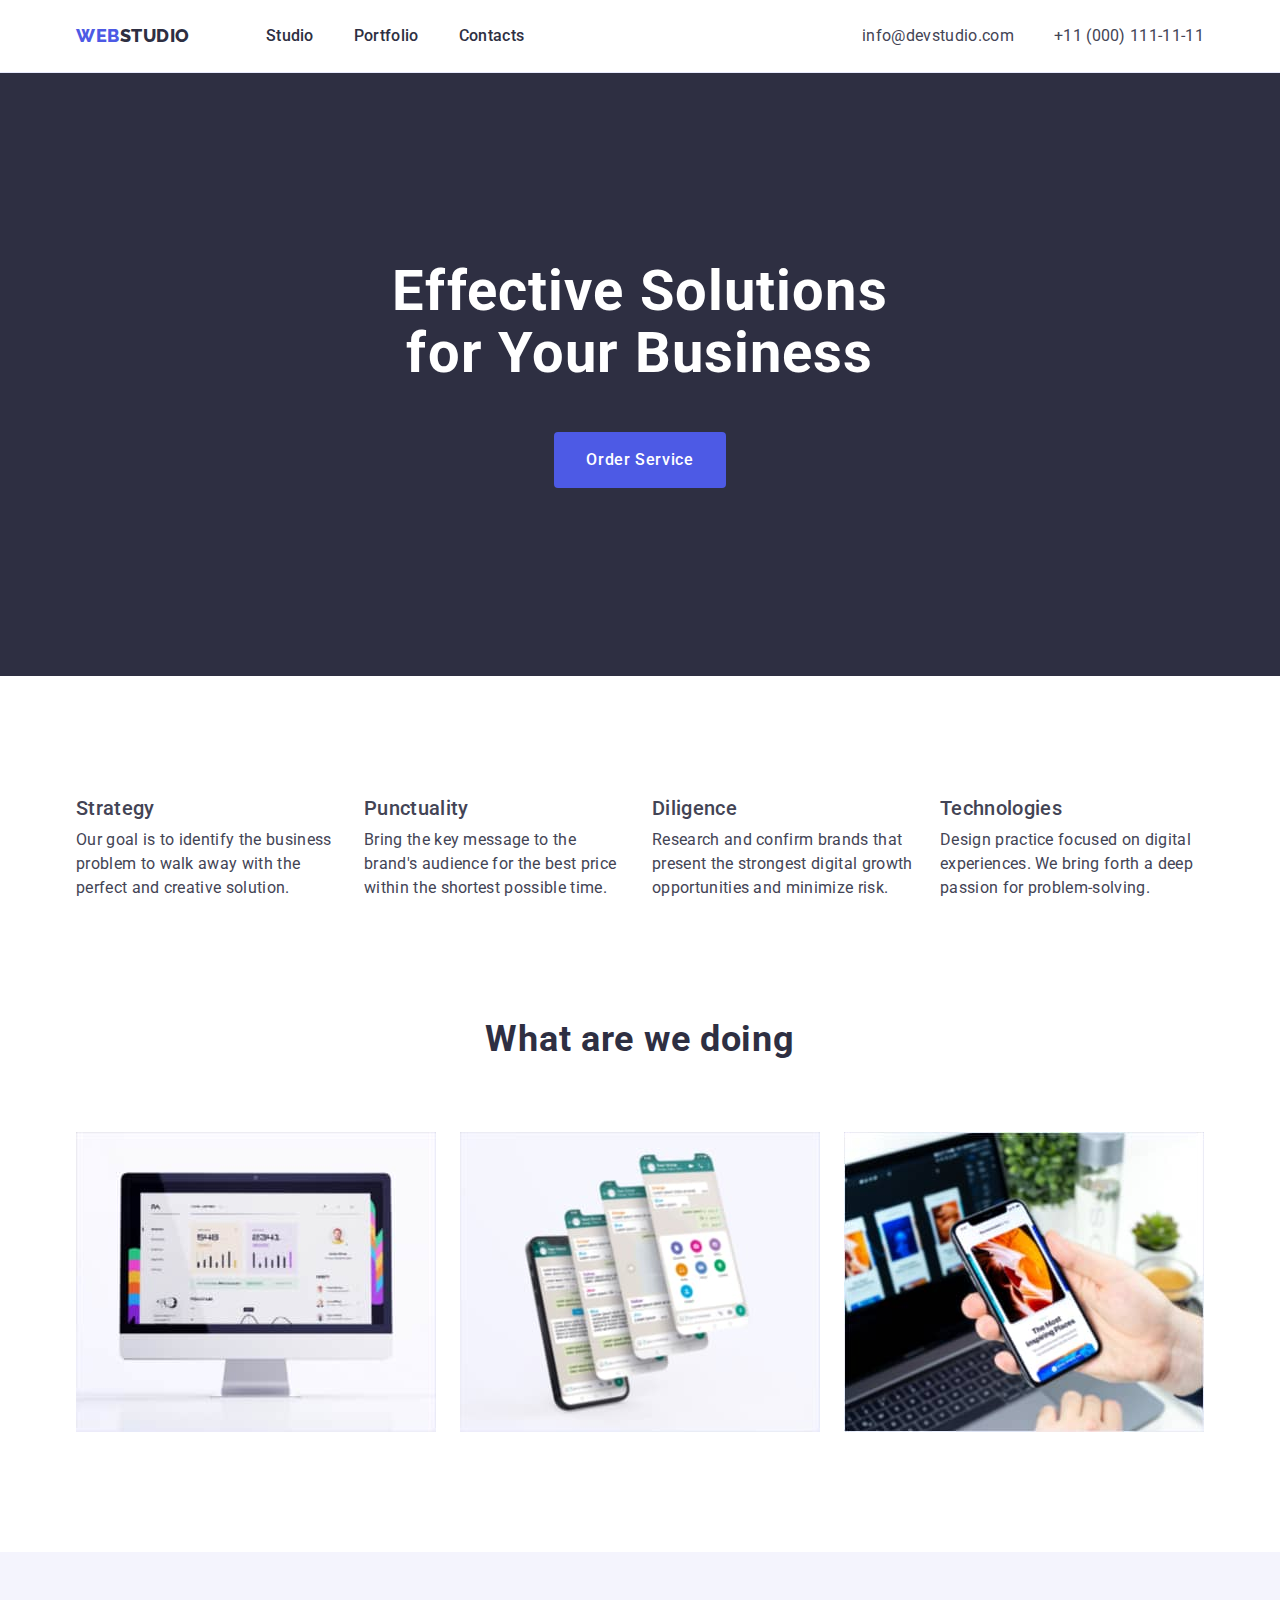
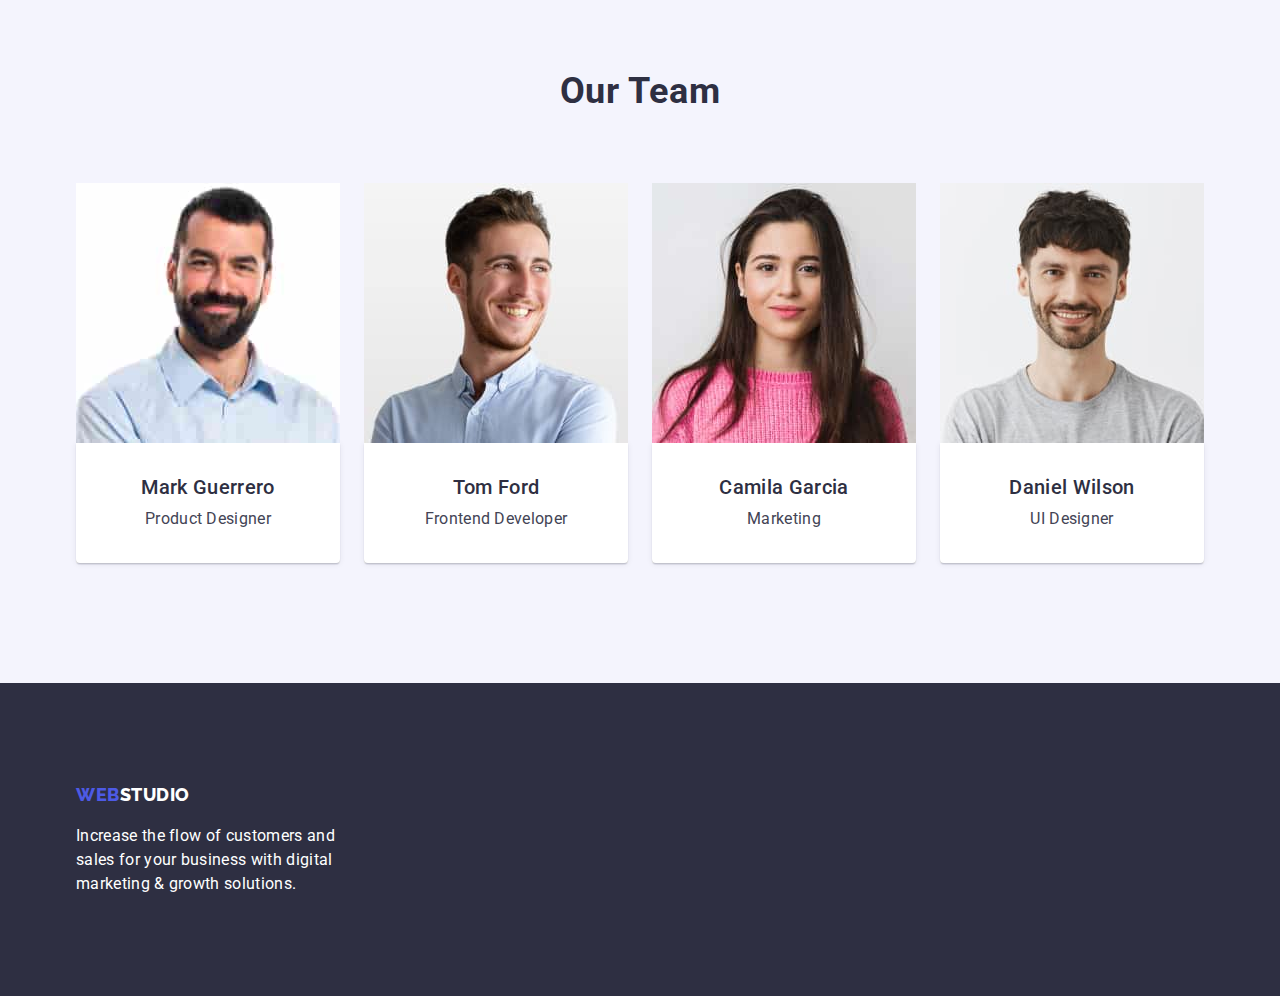
==== index.html @ d986a360 "add html file" ====
<!DOCTYPE html>
<html lang="en">
  <head>
    <meta charset="UTF-8" />
    <meta http-equiv="X-UA-Compatible" content="IE=edge" />
    <meta name="viewport" content="width=device-width, initial-scale=1.0" />
    <title>WebStudio</title>

    <link
      href="https://fonts.googleapis.com/css2?family=Raleway:wght@800&family=Roboto+Condensed&family=Roboto:wght@400;500;700&display=swap"
      rel="stylesheet"
    />
    <link
      rel="stylesheet"
      href="https://cdnjs.cloudflare.com/ajax/libs/modern-normalize/1.1.0/modern-normalize.min.css"
    />
    <link rel="stylesheet" href="./css/style.css" />
  </head>
  <body>
    <header class="page-hader">
      <!--navigation-->
      <div class="container">
        <div class="header-section">
          <nav class="nav-block">
            <a href="./index.html" class="logo"
              ><span class="logo-part">Web</span>Studio</a
            >
            <ul class="navbar">
              <li class="navbar-list item list">
                <a href="./index.html" class="navbar-link">Studio</a>
              </li>
              <li class="navbar-list item list">
                <a href="./portfolio.html" class="navbar-link">Portfolio</a>
              </li>
              <li class="navbar-list item list">
                <a href="" class="navbar-link">Contacts</a>
              </li>
            </ul>
          </nav>

          <address class="address">
            <ul class="address-block">
              <li class="contacts-list item list">
                <a href="mailto:info@devstudio.com" class="contacts-mail"
                  >info@devstudio.com</a
                >
              </li>
              <li class="contacts-list item list">
                <a href="tel:+110001111111" class="contacts-tel"
                  >+11 (000) 111-11-11</a
                >
              </li>
            </ul>
          </address>
        </div>
      </div>
    </header>

    <!--main informarion, hero-->
    <main>
      <section class="hero-page">
        <div class="container">
          <h1 class="hero-title">
            Effective Solutions <br />
            for Your Business
          </h1>
          <button class="hero-btn" type="button">Order Service</button>
        </div>
      </section>

      <!--Features-->

      <section class="features-block">
        <div class="container">
          <h2 class="visually-hidden">Features</h2>
          <ul class="features">
            <li class="features-list item list">
              <h3 class="features-title title">Strategy</h3>

              <p class="features-text">
                Our goal is to identify the business problem to walk away with
                the perfect and creative solution.
              </p>
            </li>
            <li class="features-list item list">
              <h3 class="features-title title">Punctuality</h3>

              <p class="features-text">
                Bring the key message to the brand's audience for the best price
                within the shortest possible time.
              </p>
            </li>
            <li class="features-list item list">
              <h3 class="features-title title">Diligence</h3>
              <p class="features-text">
                Research and confirm brands that present the strongest digital
                growth opportunities and minimize risk.
              </p>
            </li>
            <li class="features-list item list">
              <h3 class="features-title title">Technologies</h3>

              <p class="features-text">
                Design practice focused on digital experiences. We bring forth a
                deep passion for problem-solving.
              </p>
            </li>
          </ul>
        </div>
      </section>

      <!--competence-->

      <section>
        <div class="container">
          <div class="work-image">
            <h2 class="work-title title">What are we doing</h2>
            <ul class="image-set">
              <li class="work-list item list">
                <img
                  src="./images/new_images/photo1.jpg"
                  width="360"
                  height="300"
                  alt="computer monitor"
                />
              </li>
              <li class="work-list item list">
                <img
                  src="./images/new_images/photo2.jpg"
                  width="360"
                  height="300"
                  alt="slides"
                />
              </li>
              <li class="work-list item list">
                <img
                  src="./images/new_images/photo3.jpg"
                  width="360"
                  height="300"
                  alt="phone in hand"
                />
              </li>
            </ul>
          </div>
        </div>
      </section>

      <!--team-->

      <section class="team-section">
        <div class="container">
          <div class="team">
            <h2 class="team-title">Our Team</h2>
            <ul class="team-list list">
              <li class="team-block item">
                <img
                  src="./images/team/Mark.jpg"
                  width="264"
                  alt="Mark Guerrero Product Designer"
                  class="team-image"
                />
                <div class="team-content">
                  <h3 class="team-member title">Mark Guerrero</h3>
                  <p class="team-text">Product Designer</p>
                </div>
              </li>

              <li class="team-block item">
                <img src="./images/team/Tom.jpg" width="264" alt="Tom Ford" />

                <div class="team-content">
                  <h3 class="team-member title">Tom Ford</h3>
                  <p class="team-text">Frontend Developer</p>
                </div>
              </li>

              <li class="team-block item">
                <img
                  src="./images/team/Camila.jpg"
                  width="264"
                  alt="Camila Garcia Marketing"
                />
                <div class="team-content">
                  <h3 class="team-member title">Camila Garcia</h3>
                  <p class="team-text">Marketing</p>
                </div>
              </li>

              <li class="team-block item">
                <img
                  src="./images/team/Daniel.jpg"
                  width="264"
                  alt="Tom Ford Frontend Developer"
                />
                <div class="team-content">
                  <h3 class="team-member title" title>Daniel Wilson</h3>
                  <p class="team-text">UI Designer</p>
                </div>
              </li>
            </ul>
          </div>
        </div>
      </section>
    </main>

    <!--footer-->

    <footer class="footer">
      <div class="container">
        <div class="footer-block">
          <div class="footer-logo">
            <a href="./index.html" class="logo"
              ><span class="logo-part">Web</span
              ><span class="logo-second">Studio</span></a
            >
          </div>
          <p class="footer-text">
            Increase the flow of customers and sales for your business with
            digital marketing & growth solutions.
          </p>
        </div>
      </div>
    </footer>
  </body>
</html>
---- css/style.css ----
/*----------special properties-------*/
:root {
  --primery-text-color: #434455;
  --title-text-color: #2e2f42;
  --accent-color: #4d5ae5;
  --accent-color-hover: #404bbf;
  --primary-bg-color: #ffffff;
  --secodary-text-color: #ffffff;
  --main-bcg-color: #f4f4fd;
  --button-main-color: #f4f4fd;
  --button-border-color: #e7e9fc;
  --main-small-space: 24px;
  --main-large-spase: 120px;
}
.visually-hidden {
  position: absolute;
  width: 1px;
  height: 1px;
  margin: -1px;
  border: 0;
  padding: 0;

  white-space: nowrap;
  clip-path: inset(100%);
  clip: rect(0 0 0 0);
  overflow: hidden;
}
/*------------global-----------------*/

body {
  color: var(--primery-text-color);
  font-family: "Roboto", sans-serif;
  font-size: 16px;
  line-height: 1.5;
  letter-spacing: 0.02em;
  margin: 0px;
}

.list {
  list-style: none;
}

.title {
  font-size: 20px;
  font-weight: 500;
  line-height: 1.2;
}

h1,
h2,
h3,
ul,
p {
  padding: 0;
  margin: 0;
}

.container {
  width: 1158px;
  padding-left: 15px;
  padding-right: 15px;
  margin-right: auto;
  margin-left: auto;
}
img {
  display: block;
  max-width: 100%;
  height: auto;
}

/*---header----*/
.page-hader {
  padding: var(--main-small-space);
  border-bottom: 1px solid var(--button-border-color);
}
.header-section {
  display: flex;
}

/*-------------block nav-----------*/

/*-------------logo----------------*/
.logo {
  color: var(--title-text-color);
  font-family: Raleway;
  font-weight: 800;
  font-size: 18px;
  line-height: 1.33;
  letter-spacing: 0.03em;
  text-decoration: none;
  text-transform: uppercase;
}
.logo-part {
  color: var(--accent-color);
}
.logo-second {
  color: var(--secodary-text-color);
}

.nav-block {
  display: flex;
}

.navbar {
  display: flex;
  margin-left: 76px;
  gap: 40px;
}

.navbar-link {
  font-size: 16px;
  font-weight: 500;
  text-decoration: none;
  color: var(--title-text-color);
}

.navbar-link:hover,
.navbar-link:focus {
  color: var(--accent-color-hover);
}

/*-----------address block----------*/
.address {
  margin-left: auto;
}
.address-block {
  display: flex;
  gap: 40px;
}

.contacts-mail,
.contacts-tel {
  text-decoration: none;
  color: var(--primery-text-color);
  font-size: 16px;
  font-style: normal;
}

.contacts-mail:hover,
.contacts-mail:focus {
  color: var(--accent-color-hover);
}
.contacts-tel:hover,
.contacts-tel:focus {
  color: var(--accent-color-hover);
}
/*-------------block nav-----------*/

/*------------------hero block--------*/
.hero-page {
  background-color: #2e2f42;
  color: var(--secodary-text-color);

  margin-bottom: var(--main-large-spase);
  margin-left: auto;
  margin-right: auto;
  padding-top: 188px;
  padding-bottom: 188px;
  text-align: center;
}

.hero-title {
  font-weight: 700;
  font-size: 56px;
  line-height: 1.1;
  letter-spacing: 0.02em;

  margin-bottom: 48px;
}

.hero-btn {
  display: block;
  border-radius: 4px;
  min-width: 169px;
  padding: 16px 32px;
  margin: 0 auto;
  border: none;

  color: var(--secodary-text-color);
  background-color: var(--accent-color);
  font-weight: 500;
  letter-spacing: 0.04em;
  line-height: 1.5;

  cursor: pointer;
}

.hero-btn:hover,
.hero-btn:focus {
  background-color: var(--accent-color-hover);
}
/*------------------features-------------*/
.features-block {
  margin-bottom: var(--main-large-spase);
}

.features {
  display: flex;
  gap: var(--main-small-space);
}
.features-list {
}

.features-title {
  margin-bottom: 8px;
}

.features-text {
  min-width: 264px;
  text-align: left;
}

/*------------------competence------------*/

.work-title {
  color: var(--title-text-color);
  font-size: 36px;
  font-weight: 700;
  line-height: 1.1;
  letter-spacing: 0.02em;
  margin-bottom: 72px;
  text-align: center;
}
.work-list {
  margin-left: var(--main-small-space);
}
.work-list:first-child {
  margin-left: 0;
}
.image-set {
  display: flex;
  flex-basis: calc(100% / 3);
  margin: 0;
}
.work-image {
  margin-bottom: var(--main-large-spase);
}

/*---------------------team---------------*/
.team-section {
  background-color: var(--button-main-color);

  margin-right: auto;
  margin-left: auto;
}

.team {
  padding-top: var(--main-large-spase);
  padding-bottom: var(--main-large-spase);
  align-content: center;
}
.team-title {
  color: var(--title-text-color);
  font-size: 36px;
  font-weight: 700;
  line-height: 1.1;
  letter-spacing: 0.02em;
  text-align: center;
  margin-bottom: 72px;
}
.team-list {
  display: flex;
  gap: var(--main-small-space);
}
.team-block {
  background-color: var(--primary-bg-color);
}
.team-content {
  padding: 32px 16px;
  text-align: center;
  box-shadow: 0px 1px 6px rgba(46, 47, 66, 0.08),
    0px 1px 1px rgba(46, 47, 66, 0.16), 0px 2px 1px rgba(46, 47, 66, 0.08);
  border-radius: 0px 0px 4px 4px;
}
.team-member {
  color: var(--title-text-color);
  margin-bottom: 8px;
}
.team-image {
  background-color: var(--primary-bg-color);
}

/*-------------------footer----------------*/
.footer {
  color: var(--secodary-text-color);
  background-color: #2e2f42;

  margin-right: auto;
  margin-left: auto;
  padding: 100px 0 100px 0;
}

.footer-block {
  width: 264px;
}
.footer-logo {
  margin-bottom: 16px;
}

/*-------------<page portfolio>------------*/

/*----------------buttons------------------*/
.buttons-list {
  display: flex;
  justify-content: center;

  padding-top: 96px;
  margin-bottom: 72px;
  gap: var(--main-small-space);
}
.button-item {
  border: 1px solid var(--button-border-color);
  background-color: var(--button-main-color);
  color: var(--accent-color);
  padding: 12px 24px;
  border-radius: 4px;
  border-width: 1px;

  font-weight: 500;
  line-height: 1.5;
  text-align: center;
  letter-spacing: 0.04em;
  box-shadow: none;
}
.button-item:hover,
.button-item:focus {
  border-color: var(--button-border-color);
  background-color: var(--accent-color-hover);
  color: var(--secodary-text-color);
  border-color: var(--accent-color-hover);
}

/*-------------portfolio----------------*/
.portfolio {
  margin-bottom: 120px;
}

.portfilio-block {
  padding: 0;
  margin: 0;
  display: flex;
  flex-wrap: wrap;
}
.portfilio-block .list {
  margin-top: 48px;
  margin-right: var(--main-small-space);
}
.portfilio-block .list:nth-child(-n + 3) {
  margin-top: 0;
}
.portfilio-block .list:nth-child(3n) {
  margin-right: 0px;
}

.portfolio-content {
  padding-top: 32px;
  padding-left: 16px;
  padding-bottom: 32px;
  text-align: left;
  border: 1px solid var(--button-border-color);
  border-top: none;
}
.portfolio-title {
  margin-bottom: 8px;
}

.portfolio-text {
  font-size: 16px;
  font-weight: 400;
}
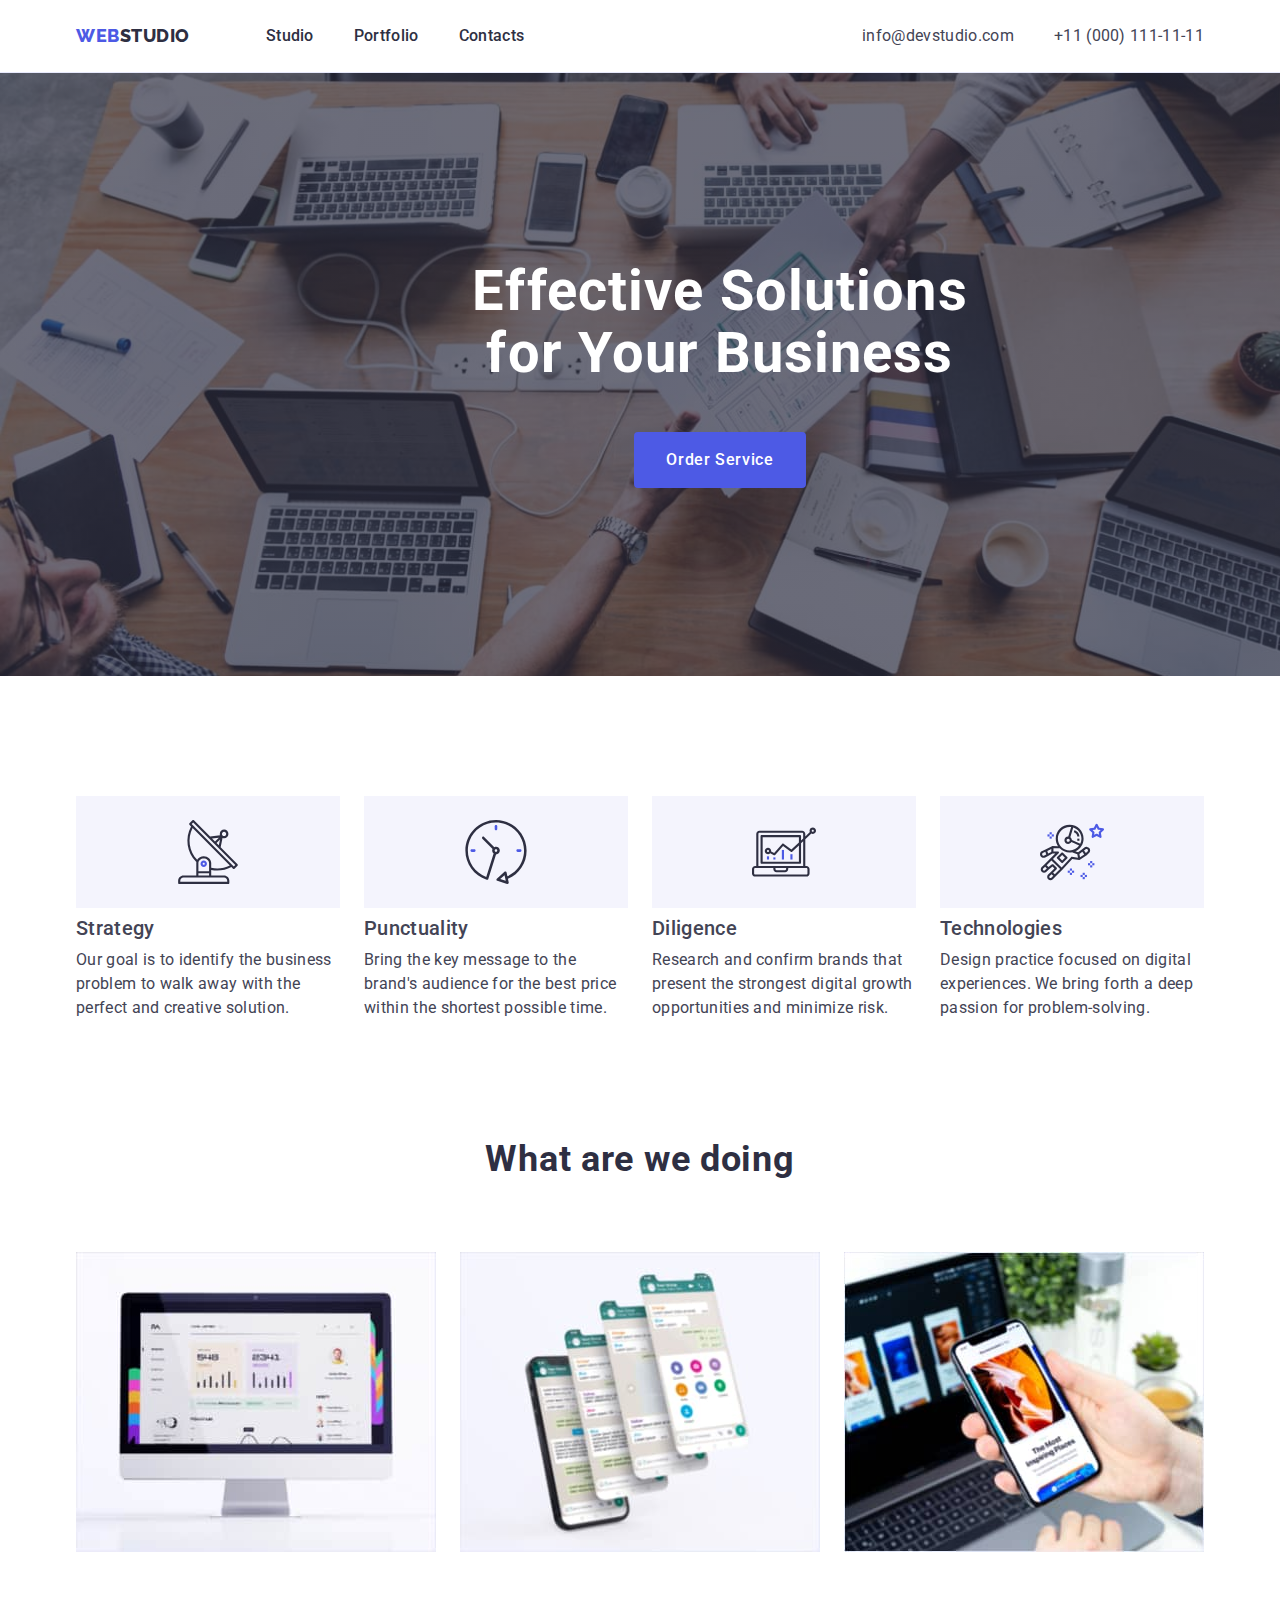
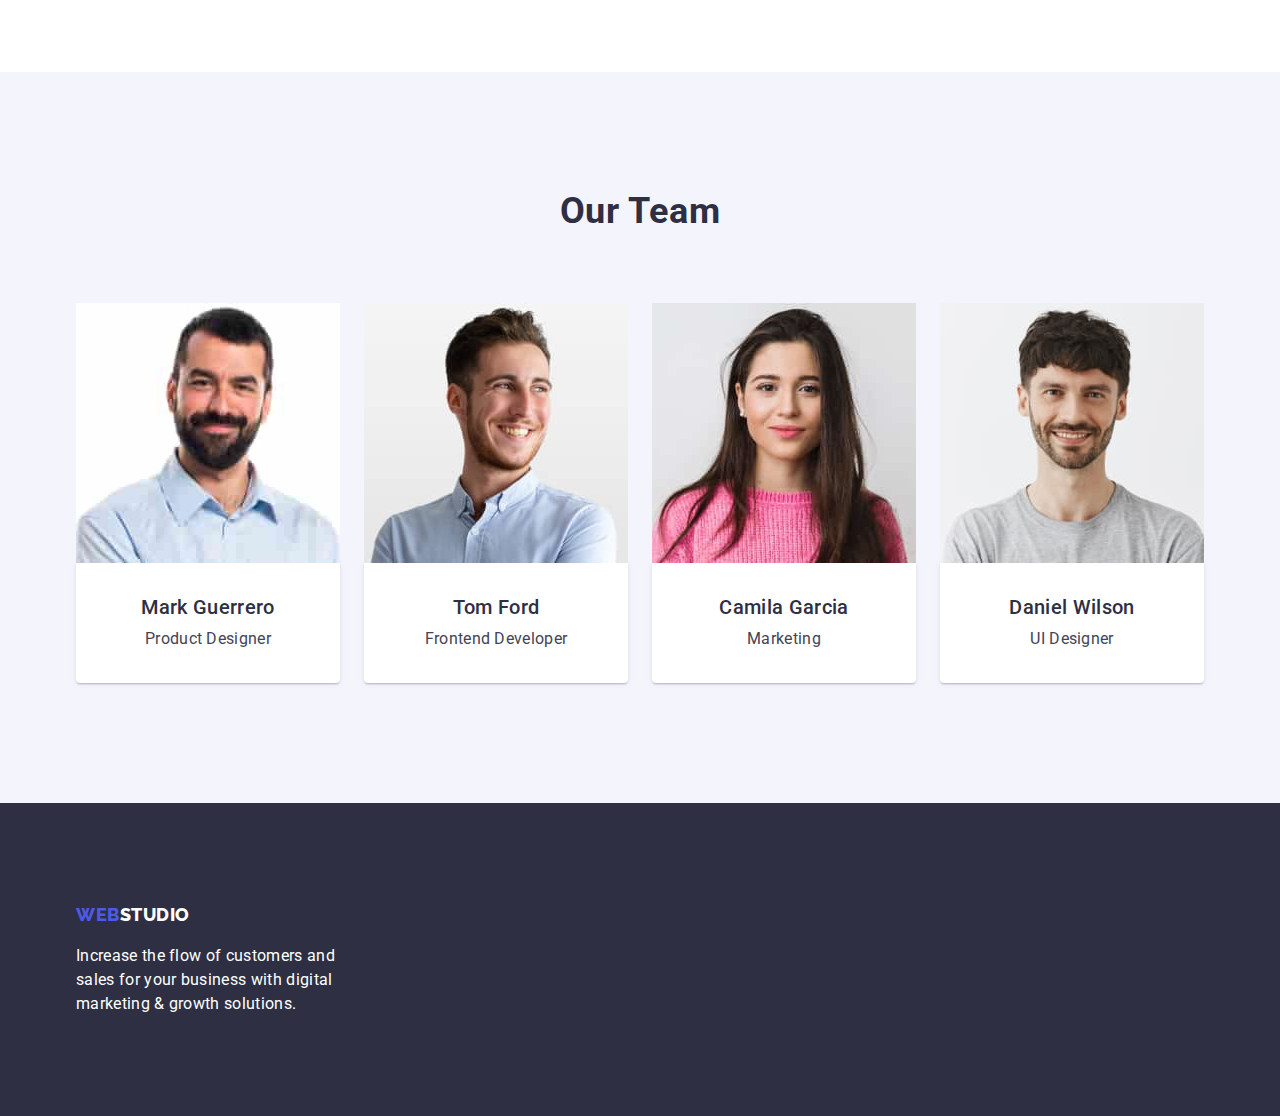
==== commit db50ca6a: "canging classes for features section" ====
--- a/index.html
+++ b/index.html
@@ -74,7 +74,7 @@
         <div class="container">
           <h2 class="visually-hidden">Features</h2>
           <ul class="features">
-            <li class="features-list item list">
+            <li class="features-list strategy list">
               <h3 class="features-title title">Strategy</h3>
 
               <p class="features-text">
@@ -82,7 +82,7 @@
                 the perfect and creative solution.
               </p>
             </li>
-            <li class="features-list item list">
+            <li class="features-list punctuality list">
               <h3 class="features-title title">Punctuality</h3>
 
               <p class="features-text">
@@ -90,14 +90,14 @@
                 within the shortest possible time.
               </p>
             </li>
-            <li class="features-list item list">
+            <li class="features-list diligence list">
               <h3 class="features-title title">Diligence</h3>
               <p class="features-text">
                 Research and confirm brands that present the strongest digital
                 growth opportunities and minimize risk.
               </p>
             </li>
-            <li class="features-list item list">
+            <li class="features-list technologies list">
               <h3 class="features-title title">Technologies</h3>
 
               <p class="features-text">
--- a/css/style.css
+++ b/css/style.css
@@ -148,8 +148,8 @@
 
 /*------------------hero block--------*/
 .hero-page {
-  background-color: #2e2f42;
-  color: var(--secodary-text-color);
+  color: var(--secodary-text-color);
+  width: 1440px;
 
   margin-bottom: var(--main-large-spase);
   margin-left: auto;
@@ -157,6 +157,13 @@
   padding-top: 188px;
   padding-bottom: 188px;
   text-align: center;
+  content: "";
+
+  background-image: linear-gradient(to right, rgba(46, 47, 66, 0.7)),
+    url(../images/background/people-office\ 1.jpg);
+  background-repeat: no-repeat;
+  background-position: center;
+  background-size: cover;
 }
 
 .hero-title {
@@ -198,8 +205,6 @@
   display: flex;
   gap: var(--main-small-space);
 }
-.features-list {
-}
 
 .features-title {
   margin-bottom: 8px;
@@ -209,7 +214,30 @@
   min-width: 264px;
   text-align: left;
 }
-
+.features-list::before {
+  content: "";
+  display: block;
+  height: 112px;
+  background-repeat: no-repeat;
+  background-position: center;
+  background-color: var(--button-main-color);
+  padding: 24px 100px;
+  margin-bottom: 8px;
+}
+.strategy::before {
+  background-image: url(../images/background/antenna.svg);
+}
+
+.punctuality::before {
+  background-image: url(../images/background/clock.svg);
+}
+
+.diligence::before {
+  background-image: url(../images/background/diagram.svg);
+}
+.technologies::before {
+  background-image: url(../images/background/astronaut.svg);
+}
 /*------------------competence------------*/
 
 .work-title {
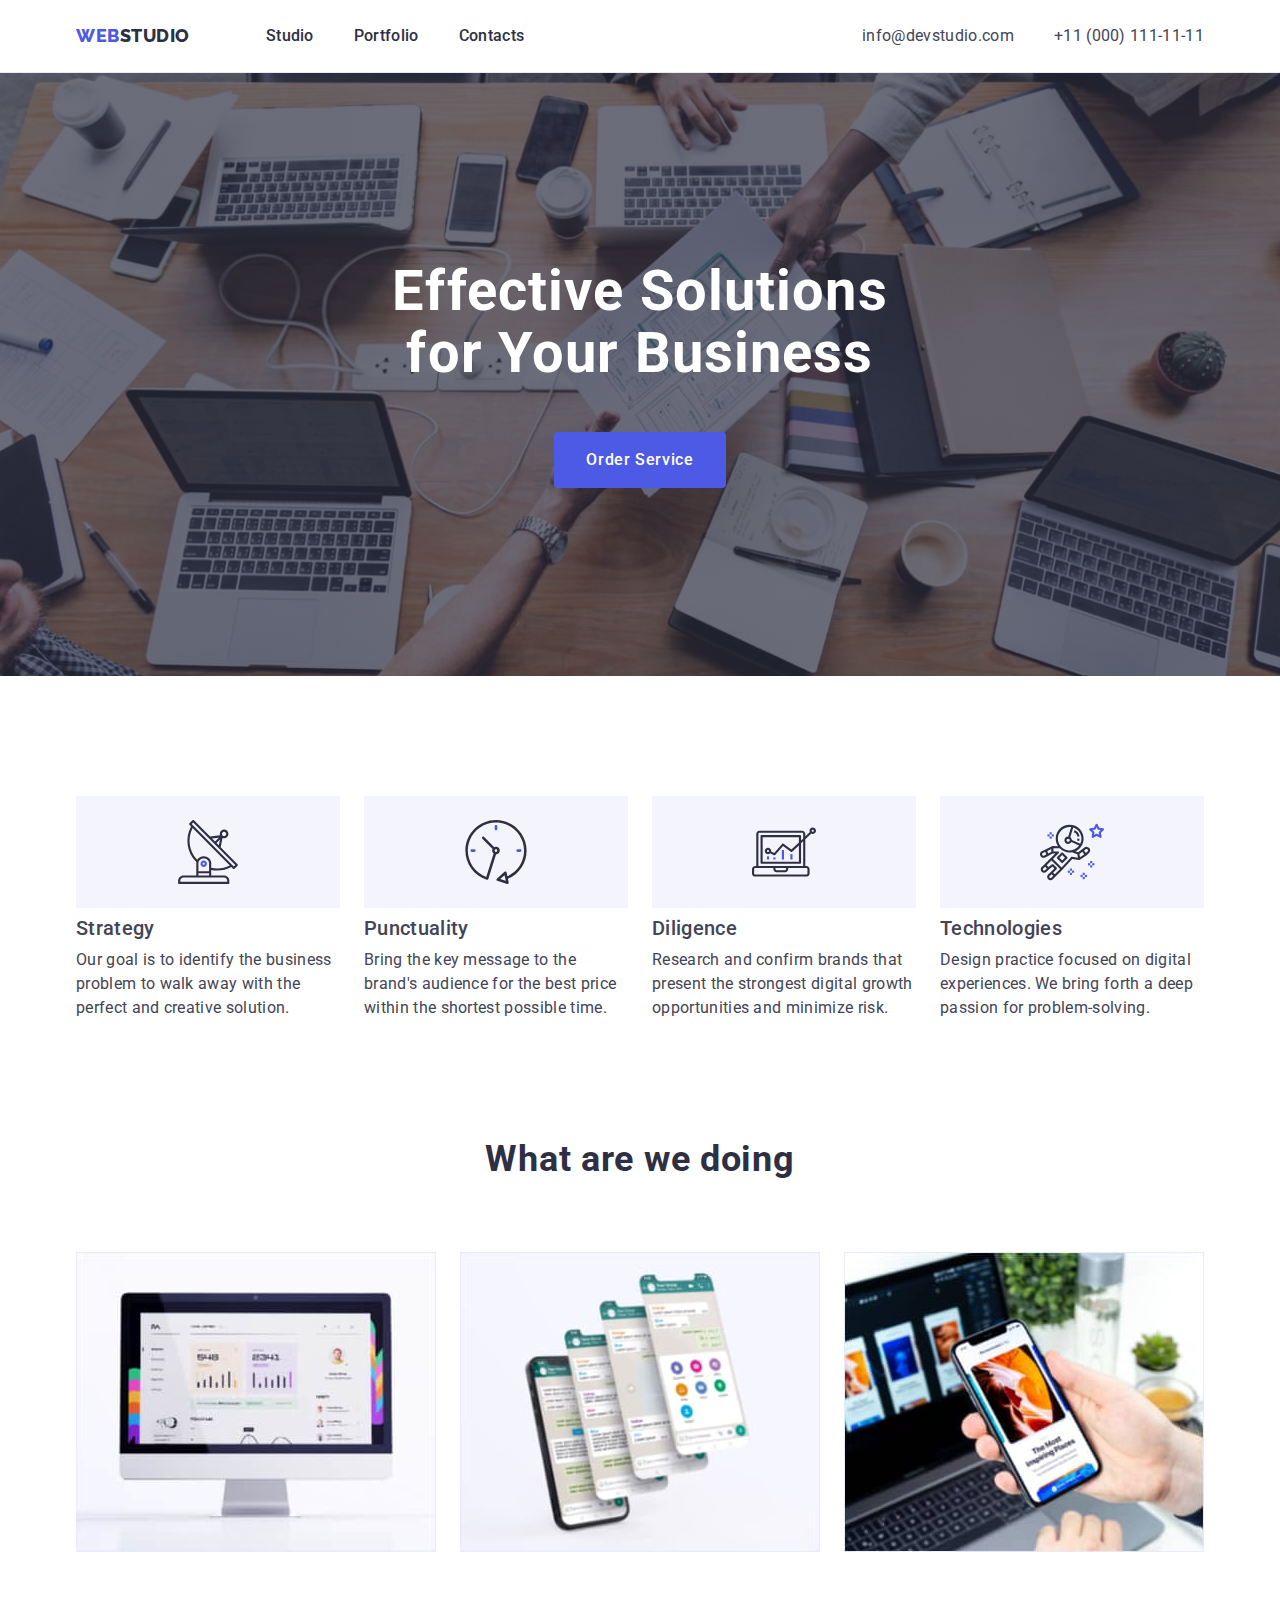
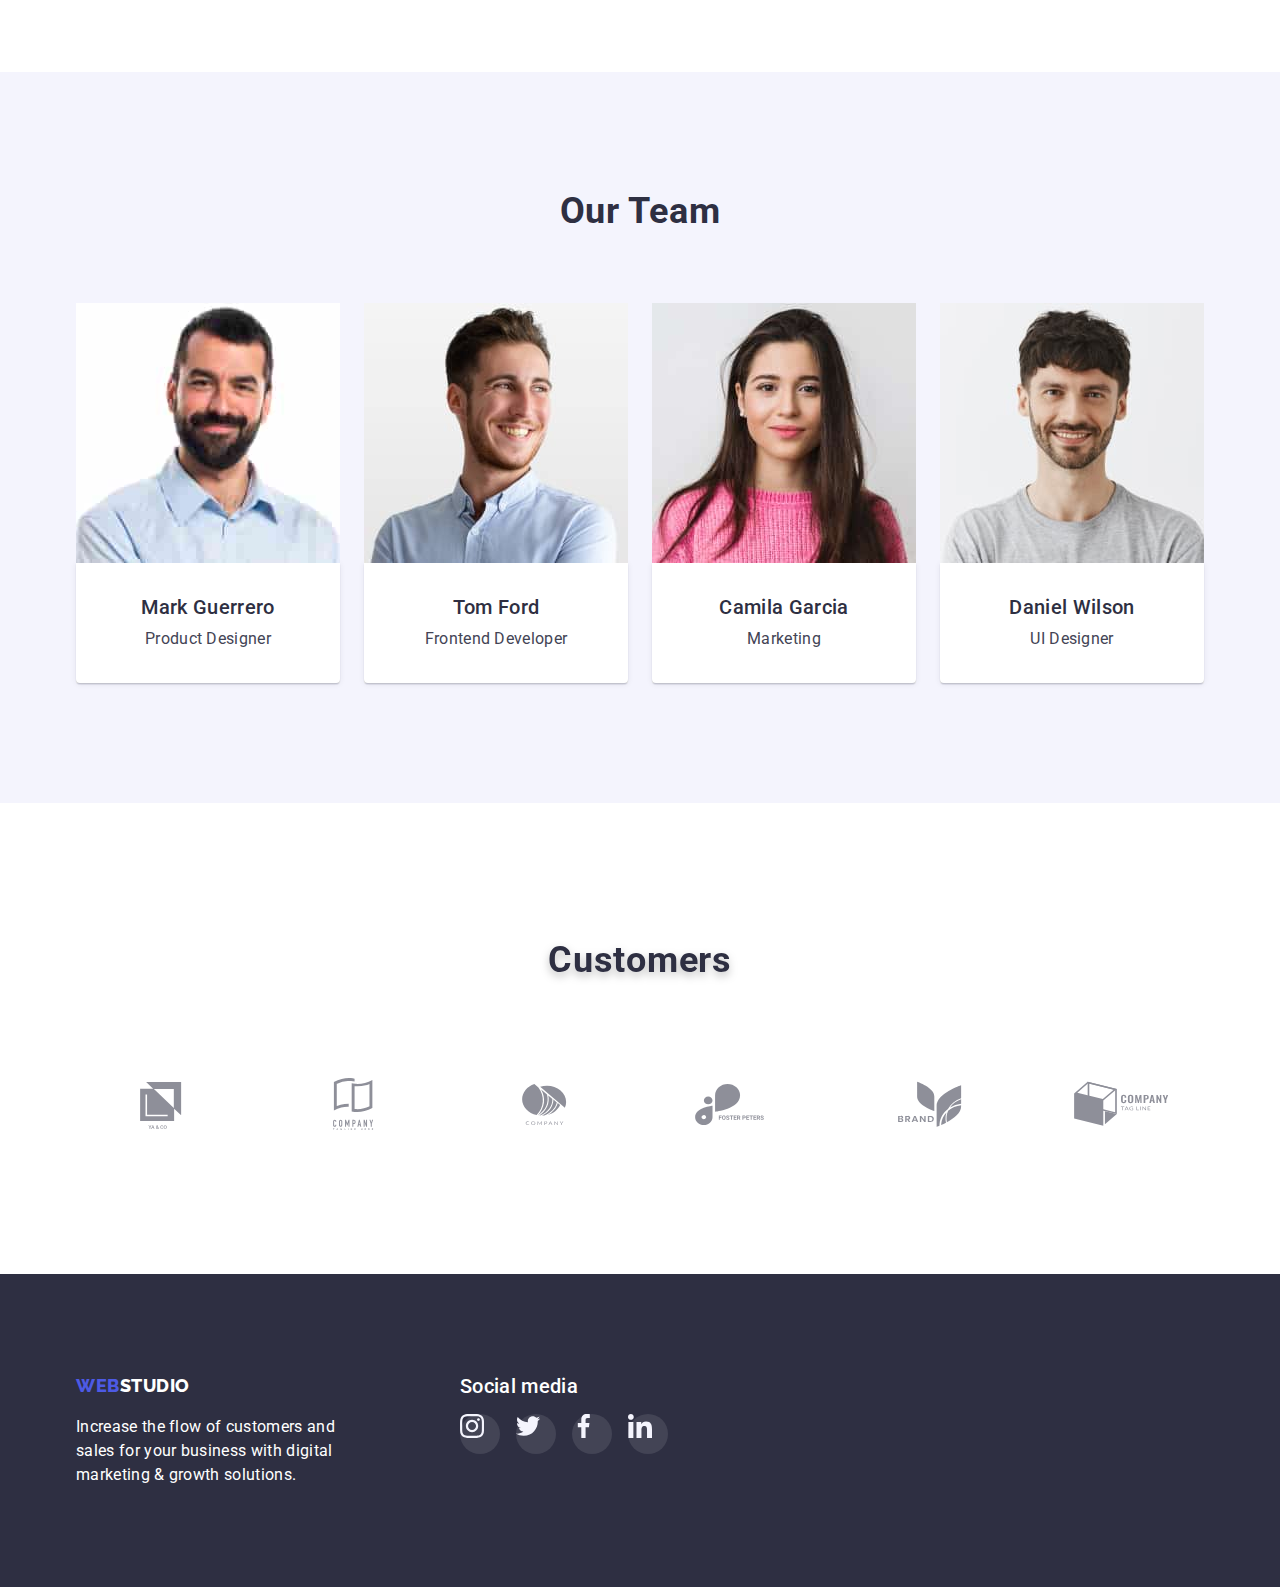
==== commit bc9017fb: "add section" ====
--- a/index.html
+++ b/index.html
@@ -60,11 +60,13 @@
     <main>
       <section class="hero-page">
         <div class="container">
-          <h1 class="hero-title">
+          
+            <h1 class="hero-title">
             Effective Solutions <br />
             for Your Business
           </h1>
           <button class="hero-btn" type="button">Order Service</button>
+         
         </div>
       </section>
 
@@ -198,6 +200,45 @@
                 </div>
               </li>
             </ul>
+          </div>
+        </div>
+      </section>
+      <section>
+        <div class="container">
+          <div class="customer-block">
+            <h2 class="customer-title">Customers</h2>
+          <ul class="customer-list list">
+            <li class="brand-item"><a href="#">
+              <svg class="brand-link">
+                <use href="./images/customers/symbol-defs.svg#YACO"></use>
+              </svg>
+            </a></li>
+            <li><a href="#">
+              <svg class="brand-link">
+                <use href="./images/customers/symbol-defs.svg#tag"></use>
+              </svg>
+            </a></li>
+            <li><a href="#">
+              <svg class="brand-link">
+                <use href="./images/customers/symbol-defs.svg#company"></use>
+              </svg>
+            </a></li>
+            <li><a href="#">
+              <svg class="brand-link">
+                <use href="./images/customers/symbol-defs.svg#fosterpeters"></use>
+              </svg>
+            </a></li>
+           <li><a href="#">
+             <svg class="brand-link">
+                <use href="./images/customers/symbol-defs.svg#brand"></use>
+              </svg>
+            </a></li>
+            <li><a href="#">
+              <svg class="brand-link">
+                <use href="./images/customers/symbol-defs.svg#tagline"></use>
+              </svg>
+            </a></li>
+          </ul>
           </div>
         </div>
       </section>
@@ -213,11 +254,39 @@
               ><span class="logo-part">Web</span
               ><span class="logo-second">Studio</span></a
             >
-          </div>
-          <p class="footer-text">
-            Increase the flow of customers and sales for your business with
-            digital marketing & growth solutions.
-          </p>
+            <div class="footer-text">
+              <p>
+                Increase the flow of customers and sales for your business with
+                digital marketing & growth solutions.
+              </p>
+            </div>
+          </div>
+
+          <div class="footer-links">
+            <h3 class="footer-title title">Social media</h3>
+            <ul class="socialmedia-list list">
+              <li class="icon_item"><a href="#" >
+                <svg class="link-item">
+                  <use href="./images/social_links/symbol-defs.svg#instagram"></use>
+                </svg>
+              </a></li>
+              <li  class="icon_item"><a href="#">
+                <svg class="link-item">
+                  <use href="./images/social_links/symbol-defs.svg#twitter" ></use>
+                </svg>
+              </a></li>
+              <li class="icon_item"><a href="#">
+                <svg class="link-item">
+                  <use href="./images/social_links/symbol-defs.svg#facebook"></use>
+                </svg>
+              </a></li>
+              <li class="icon_item"><a href="#"  >
+                <svg class="link-item">
+                  <use href="./images/social_links/symbol-defs.svg#linkedin"></use>
+                </svg>
+              </a></li>
+
+          </div>
         </div>
       </div>
     </footer>
--- a/css/style.css
+++ b/css/style.css
@@ -149,7 +149,7 @@
 /*------------------hero block--------*/
 .hero-page {
   color: var(--secodary-text-color);
-  width: 1440px;
+  max-width: 1440px;
 
   margin-bottom: var(--main-large-spase);
   margin-left: auto;
@@ -159,10 +159,15 @@
   text-align: center;
   content: "";
 
-  background-image: linear-gradient(to right, rgba(46, 47, 66, 0.7)),
+  background-color: var(--primery-text-color);
+  background-image: linear-gradient(
+      rgba(46, 47, 66, 0.7),
+      rgba(46, 47, 66, 0.7)
+    ),
     url(../images/background/people-office\ 1.jpg);
+
   background-repeat: no-repeat;
-  background-position: center;
+  background-position: center center;
   background-size: cover;
 }
 
@@ -308,6 +313,40 @@
   background-color: var(--primary-bg-color);
 }
 
+/*-------customers---------*/
+.customer-block {
+  max-width: 1440px;
+  background-color: var(--button-main-color);
+  margin-bottom: 120px;
+}
+.customer-title {
+  color: var(--title-text-color);
+  font-family: inherit;
+  font-weight: 700px;
+  font-size: 36px;
+  line-height: 1, 1;
+  text-align: center;
+  letter-spacing: 0.02em;
+  padding-top: 130px;
+  margin-bottom: 72px;
+
+  filter: drop-shadow(0px 4px 4px rgba(0, 0, 0, 0.25));
+}
+.customer-block {
+  padding: 130px 473px px;
+  background-color: #fff;
+  max-width: 1440px;
+}
+.customer-list {
+  display: flex;
+  justify-content: center;
+  gap: 24px;
+}
+.brand-link {
+  width: 168px;
+  height: 88px;
+}
+
 /*-------------------footer----------------*/
 .footer {
   color: var(--secodary-text-color);
@@ -319,10 +358,42 @@
 }
 
 .footer-block {
+  display: flex;
+}
+.footer-text {
+  margin-top: 16px;
+}
+.footer-logo {
   width: 264px;
 }
-.footer-logo {
+.footer-links {
+  margin-left: 120px;
+  margin-right: auto;
+}
+.footer-title {
   margin-bottom: 16px;
+}
+
+.socialmedia-list {
+  display: flex;
+  padding: 0;
+  margin: 0;
+  justify-content: space-between;
+  gap: 16px;
+}
+.icon_item {
+  width: 40px;
+  height: 40px;
+  border-radius: 50%;
+  background-color: var(--primery-text-color);
+
+  background-repeat: no-repeat;
+}
+
+.link-item {
+  background-position: center;
+  width: 24px;
+  height: 24px;
 }
 
 /*-------------<page portfolio>------------*/
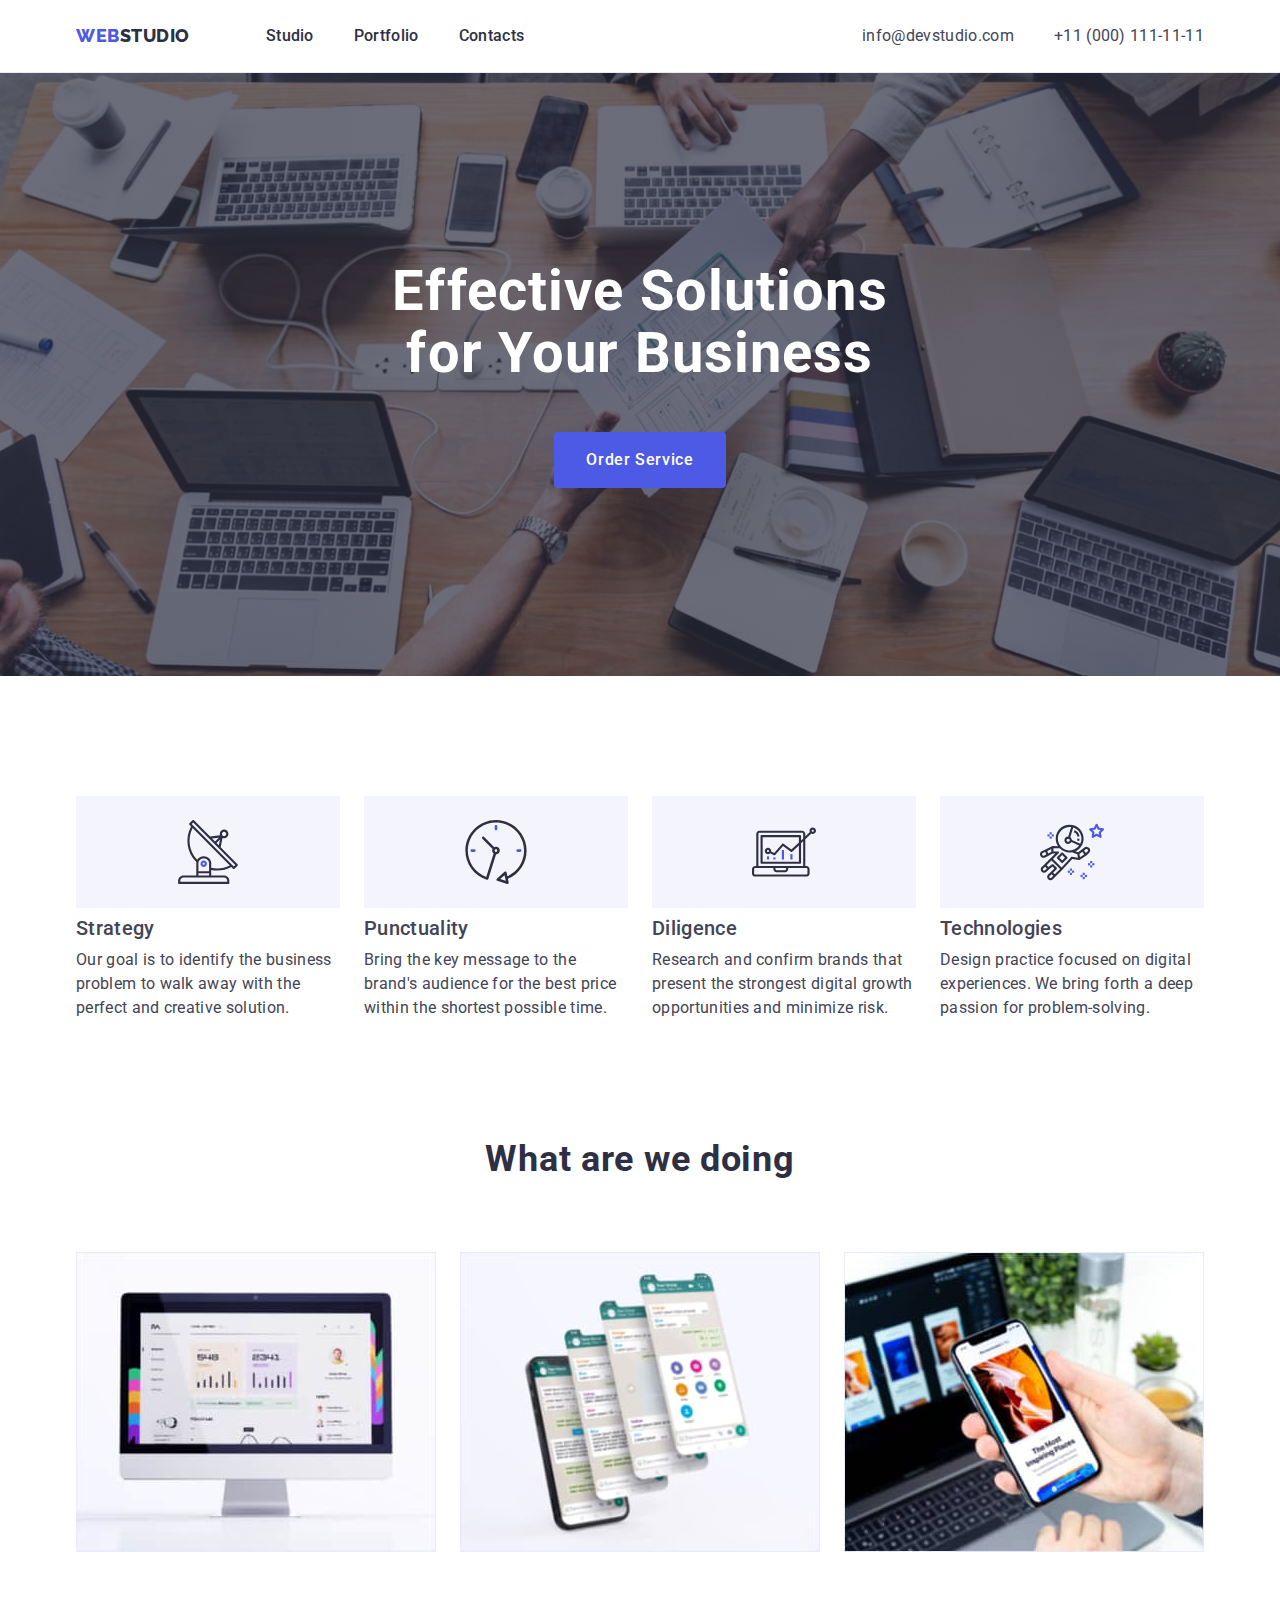
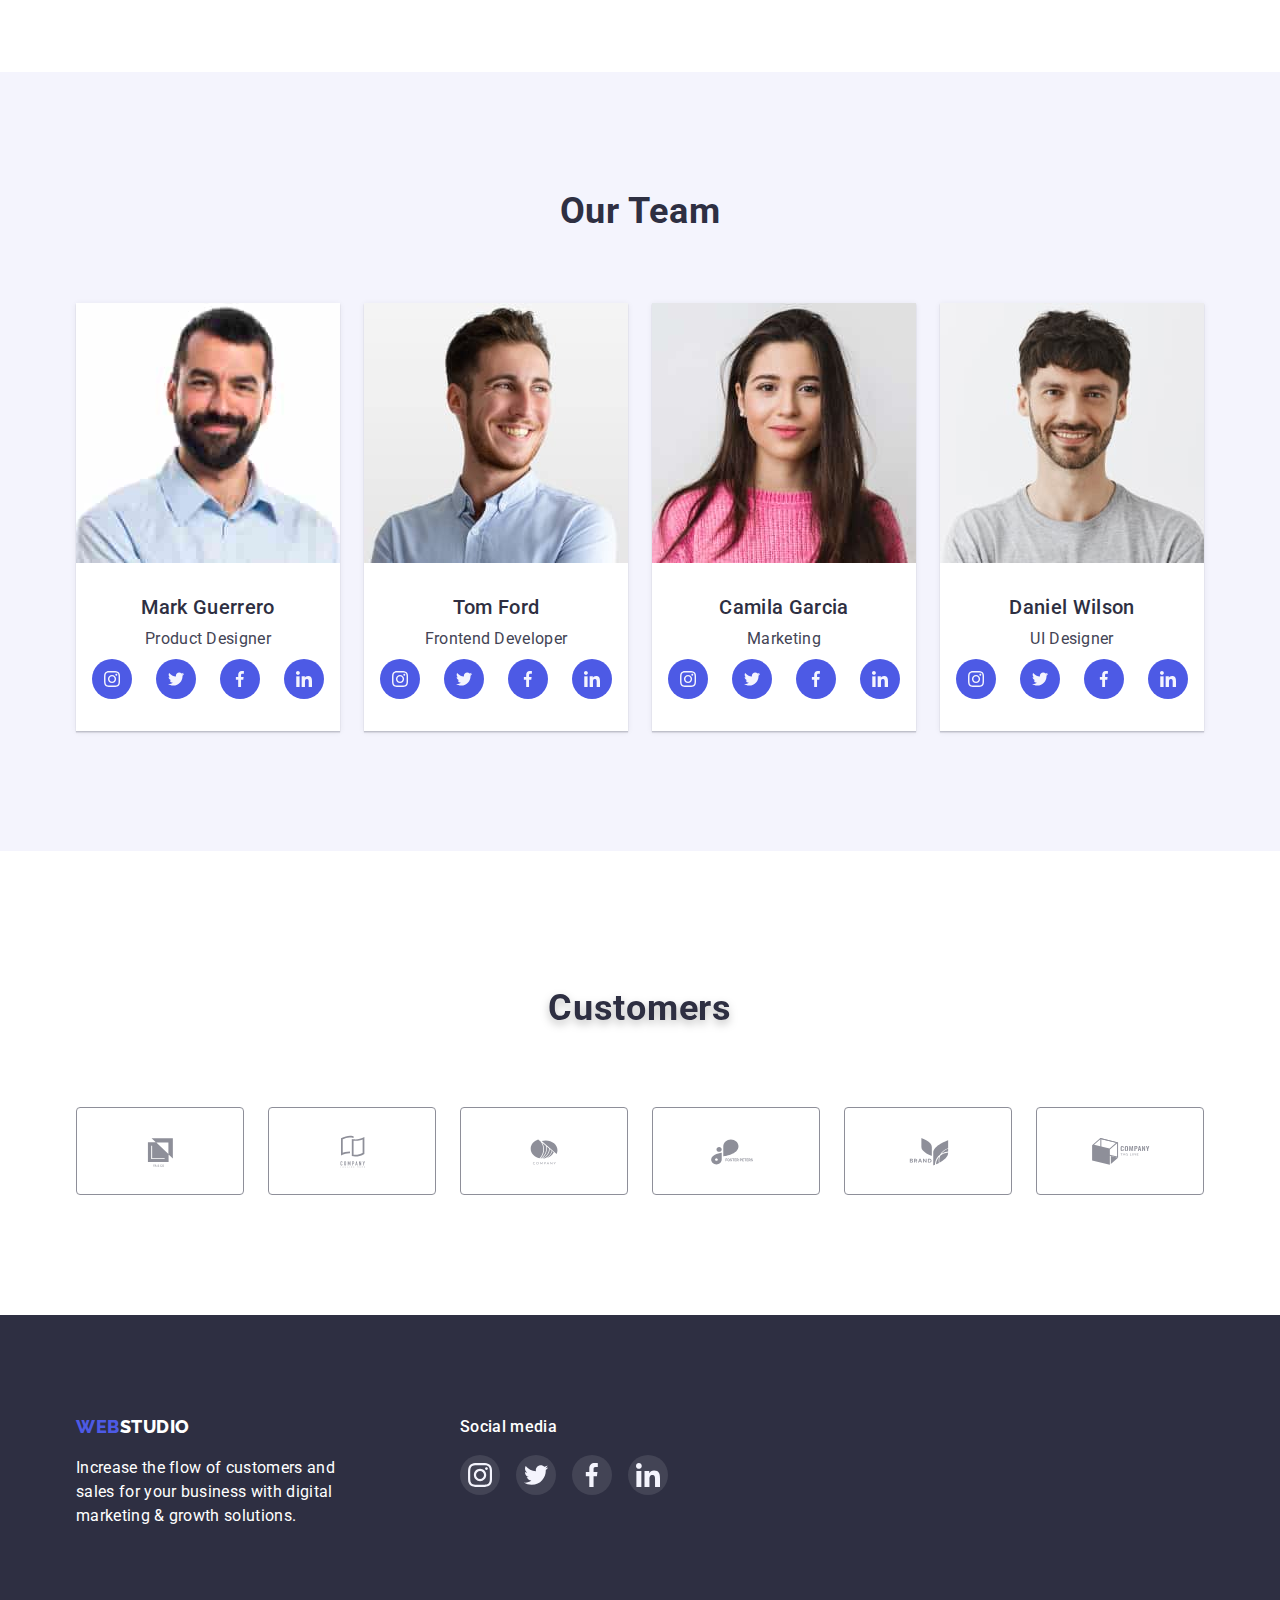
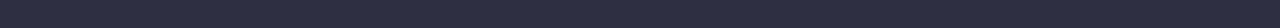
==== commit 0b6564f4: "add links to team cards" ====
--- a/index.html
+++ b/index.html
@@ -60,13 +60,11 @@
     <main>
       <section class="hero-page">
         <div class="container">
-          
-            <h1 class="hero-title">
+          <h1 class="hero-title">
             Effective Solutions <br />
             for Your Business
           </h1>
           <button class="hero-btn" type="button">Order Service</button>
-         
         </div>
       </section>
 
@@ -162,8 +160,66 @@
                   class="team-image"
                 />
                 <div class="team-content">
-                  <h3 class="team-member title">Mark Guerrero</h3>
-                  <p class="team-text">Product Designer</p>
+                  <div class="team-person">
+                    <h3 class="team-member title">Mark Guerrero</h3>
+                    <p class="team-text">Product Designer</p>
+                  </div>
+                  <div class="personal_social-links">
+                    <ul class="personal-links list">
+                      <li class="personal-item">
+                        <a href="#" class="personal-link">
+                          <svg
+                            class="personal_media-icon"
+                            width="16"
+                            height="16"
+                          >
+                            <use
+                              href="./images/social_links/symbol-defs.svg#instagram"
+                            ></use>
+                          </svg>
+                        </a>
+                      </li>
+                      <li class="personal-item">
+                        <a href="#" class="personal-link">
+                          <svg
+                            class="personal_media-icon"
+                            width="16"
+                            height="16"
+                          >
+                            <use
+                              href="./images/social_links/symbol-defs.svg#twitter"
+                            ></use>
+                          </svg>
+                        </a>
+                      </li>
+                      <li class="personal-item">
+                        <a href="#" class="personal-link">
+                          <svg
+                            class="personal_media-icon"
+                            width="16"
+                            height="16"
+                          >
+                            <use
+                              href="./images/social_links/symbol-defs.svg#facebook"
+                            ></use>
+                          </svg>
+                        </a>
+                      </li>
+                      <li class="personal-item">
+                        <a href="#" class="personal-link">
+                          <svg
+                            class="personal_media-icon"
+                            width="16"
+                            height="16"
+                          >
+                            <use
+                              href="./images/social_links/symbol-defs.svg#linkedin"
+                            ></use>
+                          </svg>
+                        </a>
+                      </li>
+                    </ul>
+                  </div>
                 </div>
               </li>
 
@@ -171,8 +227,66 @@
                 <img src="./images/team/Tom.jpg" width="264" alt="Tom Ford" />
 
                 <div class="team-content">
-                  <h3 class="team-member title">Tom Ford</h3>
-                  <p class="team-text">Frontend Developer</p>
+                  <div class="team-person">
+                    <h3 class="team-member title">Tom Ford</h3>
+                    <p class="team-text">Frontend Developer</p>
+                  </div>
+                  <div class="personal_social-links">
+                    <ul class="personal-links list">
+                      <li class="personal-item">
+                        <a href="#" class="personal-link">
+                          <svg
+                            class="personal_media-icon"
+                            width="16"
+                            height="16"
+                          >
+                            <use
+                              href="./images/social_links/symbol-defs.svg#instagram"
+                            ></use>
+                          </svg>
+                        </a>
+                      </li>
+                      <li class="personal-item">
+                        <a href="#" class="personal-link">
+                          <svg
+                            class="personal_media-icon"
+                            width="16"
+                            height="16"
+                          >
+                            <use
+                              href="./images/social_links/symbol-defs.svg#twitter"
+                            ></use>
+                          </svg>
+                        </a>
+                      </li>
+                      <li class="personal-item">
+                        <a href="#" class="personal-link">
+                          <svg
+                            class="personal_media-icon"
+                            width="16"
+                            height="16"
+                          >
+                            <use
+                              href="./images/social_links/symbol-defs.svg#facebook"
+                            ></use>
+                          </svg>
+                        </a>
+                      </li>
+                      <li class="personal-item">
+                        <a href="#" class="personal-link">
+                          <svg
+                            class="personal_media-icon"
+                            width="16"
+                            height="16"
+                          >
+                            <use
+                              href="./images/social_links/symbol-defs.svg#linkedin"
+                            ></use>
+                          </svg>
+                        </a>
+                      </li>
+                    </ul>
+                  </div>
                 </div>
               </li>
 
@@ -183,8 +297,66 @@
                   alt="Camila Garcia Marketing"
                 />
                 <div class="team-content">
-                  <h3 class="team-member title">Camila Garcia</h3>
-                  <p class="team-text">Marketing</p>
+                  <div class="team-person">
+                    <h3 class="team-member title">Camila Garcia</h3>
+                    <p class="team-text">Marketing</p>
+                  </div>
+                  <div class="personal_social-links">
+                    <ul class="personal-links list">
+                      <li class="personal-item">
+                        <a href="#" class="personal-link">
+                          <svg
+                            class="personal_media-icon"
+                            width="16"
+                            height="16"
+                          >
+                            <use
+                              href="./images/social_links/symbol-defs.svg#instagram"
+                            ></use>
+                          </svg>
+                        </a>
+                      </li>
+                      <li class="personal-item">
+                        <a href="#" class="personal-link">
+                          <svg
+                            class="personal_media-icon"
+                            width="16"
+                            height="16"
+                          >
+                            <use
+                              href="./images/social_links/symbol-defs.svg#twitter"
+                            ></use>
+                          </svg>
+                        </a>
+                      </li>
+                      <li class="personal-item">
+                        <a href="#" class="personal-link">
+                          <svg
+                            class="personal_media-icon"
+                            width="16"
+                            height="16"
+                          >
+                            <use
+                              href="./images/social_links/symbol-defs.svg#facebook"
+                            ></use>
+                          </svg>
+                        </a>
+                      </li>
+                      <li class="personal-item">
+                        <a href="#" class="personal-link">
+                          <svg
+                            class="personal_media-icon"
+                            width="16"
+                            height="16"
+                          >
+                            <use
+                              href="./images/social_links/symbol-defs.svg#linkedin"
+                            ></use>
+                          </svg>
+                        </a>
+                      </li>
+                    </ul>
+                  </div>
                 </div>
               </li>
 
@@ -195,8 +367,66 @@
                   alt="Tom Ford Frontend Developer"
                 />
                 <div class="team-content">
-                  <h3 class="team-member title" title>Daniel Wilson</h3>
-                  <p class="team-text">UI Designer</p>
+                  <div class="team-person">
+                    <h3 class="team-member title" title>Daniel Wilson</h3>
+                    <p class="team-text">UI Designer</p>
+                  </div>
+                  <div class="personal_social-links">
+                    <ul class="personal-links list">
+                      <li class="personal-item">
+                        <a href="#" class="personal-link">
+                          <svg
+                            class="personal_media-icon"
+                            width="16"
+                            height="16"
+                          >
+                            <use
+                              href="./images/social_links/symbol-defs.svg#instagram"
+                            ></use>
+                          </svg>
+                        </a>
+                      </li>
+                      <li class="personal-item">
+                        <a href="#" class="personal-link">
+                          <svg
+                            class="personal_media-icon"
+                            width="16"
+                            height="16"
+                          >
+                            <use
+                              href="./images/social_links/symbol-defs.svg#twitter"
+                            ></use>
+                          </svg>
+                        </a>
+                      </li>
+                      <li class="personal-item">
+                        <a href="#" class="personal-link">
+                          <svg
+                            class="personal_media-icon"
+                            width="16"
+                            height="16"
+                          >
+                            <use
+                              href="./images/social_links/symbol-defs.svg#facebook"
+                            ></use>
+                          </svg>
+                        </a>
+                      </li>
+                      <li class="personal-item">
+                        <a href="#" class="personal-link">
+                          <svg
+                            class="personal_media-icon"
+                            width="16"
+                            height="16"
+                          >
+                            <use
+                              href="./images/social_links/symbol-defs.svg#linkedin"
+                            ></use>
+                          </svg>
+                        </a>
+                      </li>
+                    </ul>
+                  </div>
                 </div>
               </li>
             </ul>
@@ -207,38 +437,62 @@
         <div class="container">
           <div class="customer-block">
             <h2 class="customer-title">Customers</h2>
-          <ul class="customer-list list">
-            <li class="brand-item"><a href="#">
-              <svg class="brand-link">
-                <use href="./images/customers/symbol-defs.svg#YACO"></use>
-              </svg>
-            </a></li>
-            <li><a href="#">
-              <svg class="brand-link">
-                <use href="./images/customers/symbol-defs.svg#tag"></use>
-              </svg>
-            </a></li>
-            <li><a href="#">
-              <svg class="brand-link">
-                <use href="./images/customers/symbol-defs.svg#company"></use>
-              </svg>
-            </a></li>
-            <li><a href="#">
-              <svg class="brand-link">
-                <use href="./images/customers/symbol-defs.svg#fosterpeters"></use>
-              </svg>
-            </a></li>
-           <li><a href="#">
-             <svg class="brand-link">
-                <use href="./images/customers/symbol-defs.svg#brand"></use>
-              </svg>
-            </a></li>
-            <li><a href="#">
-              <svg class="brand-link">
-                <use href="./images/customers/symbol-defs.svg#tagline"></use>
-              </svg>
-            </a></li>
-          </ul>
+            <ul class="customer-list list">
+              <li class="brand-list">
+                <a href="#">
+                  <svg class="brand-link">
+                    <use
+                      href="./images/customers/symbol-defs.svg#.iconyaco"
+                    ></use>
+                  </svg>
+                </a>
+              </li>
+              <li>
+                <a href="#">
+                  <svg class="brand-link">
+                    <use
+                      href="./images/customers/symbol-defs.svg#.iconcompanyteg"
+                    ></use>
+                  </svg>
+                </a>
+              </li>
+              <li>
+                <a href="#">
+                  <svg class="brand-link">
+                    <use
+                      href="./images/customers/symbol-defs.svg#.iconcompany"
+                    ></use>
+                  </svg>
+                </a>
+              </li>
+              <li>
+                <a href="#">
+                  <svg class="brand-link">
+                    <use
+                      href="./images/customers/symbol-defs.svg#.iconfosterpeters"
+                    ></use>
+                  </svg>
+                </a>
+              </li>
+              <li>
+                <a href="#">
+                  <svg class="brand-link">
+                    <use
+                      href="./images/customers/symbol-defs.svg#.iconbrand"
+                    ></use>
+                  </svg>
+                </a>
+              </li>
+              <li>
+                <a href="#">
+                  <svg class="brand-link">
+                    <use
+                      href="./images/customers/symbol-defs.svg#.iconcompanytagline"
+                    ></use>
+                  </svg>
+                </a>
+              </li>
+            </ul>
           </div>
         </div>
       </section>
@@ -262,30 +516,46 @@
             </div>
           </div>
 
-          <div class="footer-links">
-            <h3 class="footer-title title">Social media</h3>
+          <div class="social-links">
+            <h3 class="socialmedia-title">Social media</h3>
             <ul class="socialmedia-list list">
-              <li class="icon_item"><a href="#" >
-                <svg class="link-item">
-                  <use href="./images/social_links/symbol-defs.svg#instagram"></use>
-                </svg>
-              </a></li>
-              <li  class="icon_item"><a href="#">
-                <svg class="link-item">
-                  <use href="./images/social_links/symbol-defs.svg#twitter" ></use>
-                </svg>
-              </a></li>
-              <li class="icon_item"><a href="#">
-                <svg class="link-item">
-                  <use href="./images/social_links/symbol-defs.svg#facebook"></use>
-                </svg>
-              </a></li>
-              <li class="icon_item"><a href="#"  >
-                <svg class="link-item">
-                  <use href="./images/social_links/symbol-defs.svg#linkedin"></use>
-                </svg>
-              </a></li>
-
+              <li class="socialmedia-item">
+                <a href="#" class="socialmedia-link">
+                  <svg class="socialmedia-icon" width="24" height="24">
+                    <use
+                      href="./images/social_links/symbol-defs.svg#instagram"
+                    ></use>
+                  </svg>
+                </a>
+              </li>
+              <li class="socialmedia-item">
+                <a href="#" class="socialmedia-link">
+                  <svg class="socialmedia-icon" width="24" height="24">
+                    <use
+                      href="./images/social_links/symbol-defs.svg#twitter"
+                    ></use>
+                  </svg>
+                </a>
+              </li>
+              <li class="socialmedia-item">
+                <a href="#" class="socialmedia-link">
+                  <svg class="socialmedia-icon" width="24" height="24">
+                    <use
+                      href="./images/social_links/symbol-defs.svg#facebook"
+                    ></use>
+                  </svg>
+                </a>
+              </li>
+              <li class="socialmedia-item">
+                <a href="#" class="socialmedia-link">
+                  <svg class="socialmedia-icon" width="24" height="24">
+                    <use
+                      href="./images/social_links/symbol-defs.svg#linkedin"
+                    ></use>
+                  </svg>
+                </a>
+              </li>
+            </ul>
           </div>
         </div>
       </div>
--- a/css/style.css
+++ b/css/style.css
@@ -67,6 +67,10 @@
   max-width: 100%;
   height: auto;
 }
+a {
+  text-decoration: none;
+  font-style: normal;
+}
 
 /*---header----*/
 .page-hader {
@@ -87,7 +91,6 @@
   font-size: 18px;
   line-height: 1.33;
   letter-spacing: 0.03em;
-  text-decoration: none;
   text-transform: uppercase;
 }
 .logo-part {
@@ -110,7 +113,7 @@
 .navbar-link {
   font-size: 16px;
   font-weight: 500;
-  text-decoration: none;
+
   color: var(--title-text-color);
 }
 
@@ -133,7 +136,6 @@
   text-decoration: none;
   color: var(--primery-text-color);
   font-size: 16px;
-  font-style: normal;
 }
 
 .contacts-mail:hover,
@@ -176,7 +178,6 @@
   font-size: 56px;
   line-height: 1.1;
   letter-spacing: 0.02em;
-
   margin-bottom: 48px;
 }
 
@@ -193,7 +194,6 @@
   font-weight: 500;
   letter-spacing: 0.04em;
   line-height: 1.5;
-
   cursor: pointer;
 }
 
@@ -297,20 +297,46 @@
 }
 .team-block {
   background-color: var(--primary-bg-color);
+  box-shadow: 0px 1px 6px rgba(46, 47, 66, 0.08),
+    0px 1px 1px rgba(46, 47, 66, 0.16), 0px 2px 1px rgba(46, 47, 66, 0.08);
 }
 .team-content {
   padding: 32px 16px;
   text-align: center;
-  box-shadow: 0px 1px 6px rgba(46, 47, 66, 0.08),
-    0px 1px 1px rgba(46, 47, 66, 0.16), 0px 2px 1px rgba(46, 47, 66, 0.08);
   border-radius: 0px 0px 4px 4px;
 }
+
 .team-member {
   color: var(--title-text-color);
   margin-bottom: 8px;
 }
 .team-image {
   background-color: var(--primary-bg-color);
+}
+.team-person {
+  margin-bottom: 8px;
+}
+.personal-links {
+  display: flex;
+  justify-content: center;
+  gap: 24px;
+}
+
+.personal-item {
+  width: 40px;
+  height: 40px;
+}
+.personal-link {
+  display: flex;
+  justify-content: center;
+  align-items: center;
+  width: 100%;
+  height: 100%;
+  border-radius: 50%;
+  background-color: var(--accent-color);
+}
+.personal-link:hover {
+  background-color: var(--accent-color-hover);
 }
 
 /*-------customers---------*/
@@ -342,9 +368,21 @@
   justify-content: center;
   gap: 24px;
 }
+
 .brand-link {
+  display: block;
   width: 168px;
   height: 88px;
+  padding: 16px 32px;
+  fill: #8e8f99;
+  border: 1px solid #8e8f99;
+  border-radius: 4px;
+}
+
+.brand-link:hover,
+.brand-link:focus {
+  fill: var(--accent-color-hover);
+  border-color: var(--accent-color-hover);
 }
 
 /*-------------------footer----------------*/
@@ -364,36 +402,45 @@
   margin-top: 16px;
 }
 .footer-logo {
+  display: block;
   width: 264px;
 }
-.footer-links {
+.footer-logo > .logo {
+  margin-bottom: 16px;
+}
+
+/*----social links---*/
+.socialmedia-title {
+  font-size: 16px;
+  font-weight: 500;
+  margin-bottom: 16px;
+}
+.social-links {
   margin-left: 120px;
   margin-right: auto;
 }
-.footer-title {
-  margin-bottom: 16px;
-}
 
 .socialmedia-list {
   display: flex;
-  padding: 0;
-  margin: 0;
-  justify-content: space-between;
+  justify-content: center;
   gap: 16px;
 }
-.icon_item {
+.socialmedia-item {
   width: 40px;
   height: 40px;
+}
+
+.socialmedia-link {
+  display: flex;
+  justify-content: center;
+  align-items: center;
+  width: 100%;
+  height: 100%;
   border-radius: 50%;
   background-color: var(--primery-text-color);
-
-  background-repeat: no-repeat;
-}
-
-.link-item {
-  background-position: center;
-  width: 24px;
-  height: 24px;
+}
+.socialmedia-link:hover {
+  background-color: #31d0aa;
 }
 
 /*-------------<page portfolio>------------*/
@@ -419,7 +466,6 @@
   line-height: 1.5;
   text-align: center;
   letter-spacing: 0.04em;
-  box-shadow: none;
 }
 .button-item:hover,
 .button-item:focus {
@@ -428,6 +474,11 @@
   color: var(--secodary-text-color);
   border-color: var(--accent-color-hover);
 }
+.button-filter:hover {
+  box-shadow: 0px 3px 1px rgba(0, 0, 0, 0.1), 0px 2px 1px rgba(0, 0, 0, 0.08),
+    0px 2px 2px rgba(0, 0, 0, 0.12);
+  border-radius: 4px;
+}
 
 /*-------------portfolio----------------*/
 .portfolio {
@@ -450,8 +501,14 @@
 .portfilio-block .list:nth-child(3n) {
   margin-right: 0px;
 }
+.portfolio-list:hover {
+  box-shadow: 0px 1px 6px rgba(46, 47, 66, 0.08),
+    0px 1px 1px rgba(46, 47, 66, 0.16), 0px 2px 1px rgba(46, 47, 66, 0.08);
+}
 
 .portfolio-content {
+  color: var(--primery-text-color);
+  text-decoration: none;
   padding-top: 32px;
   padding-left: 16px;
   padding-bottom: 32px;
@@ -459,6 +516,9 @@
   border: 1px solid var(--button-border-color);
   border-top: none;
 }
+.portfolio-content:hover {
+  border-color: var(--button-main-color);
+}
 .portfolio-title {
   margin-bottom: 8px;
 }
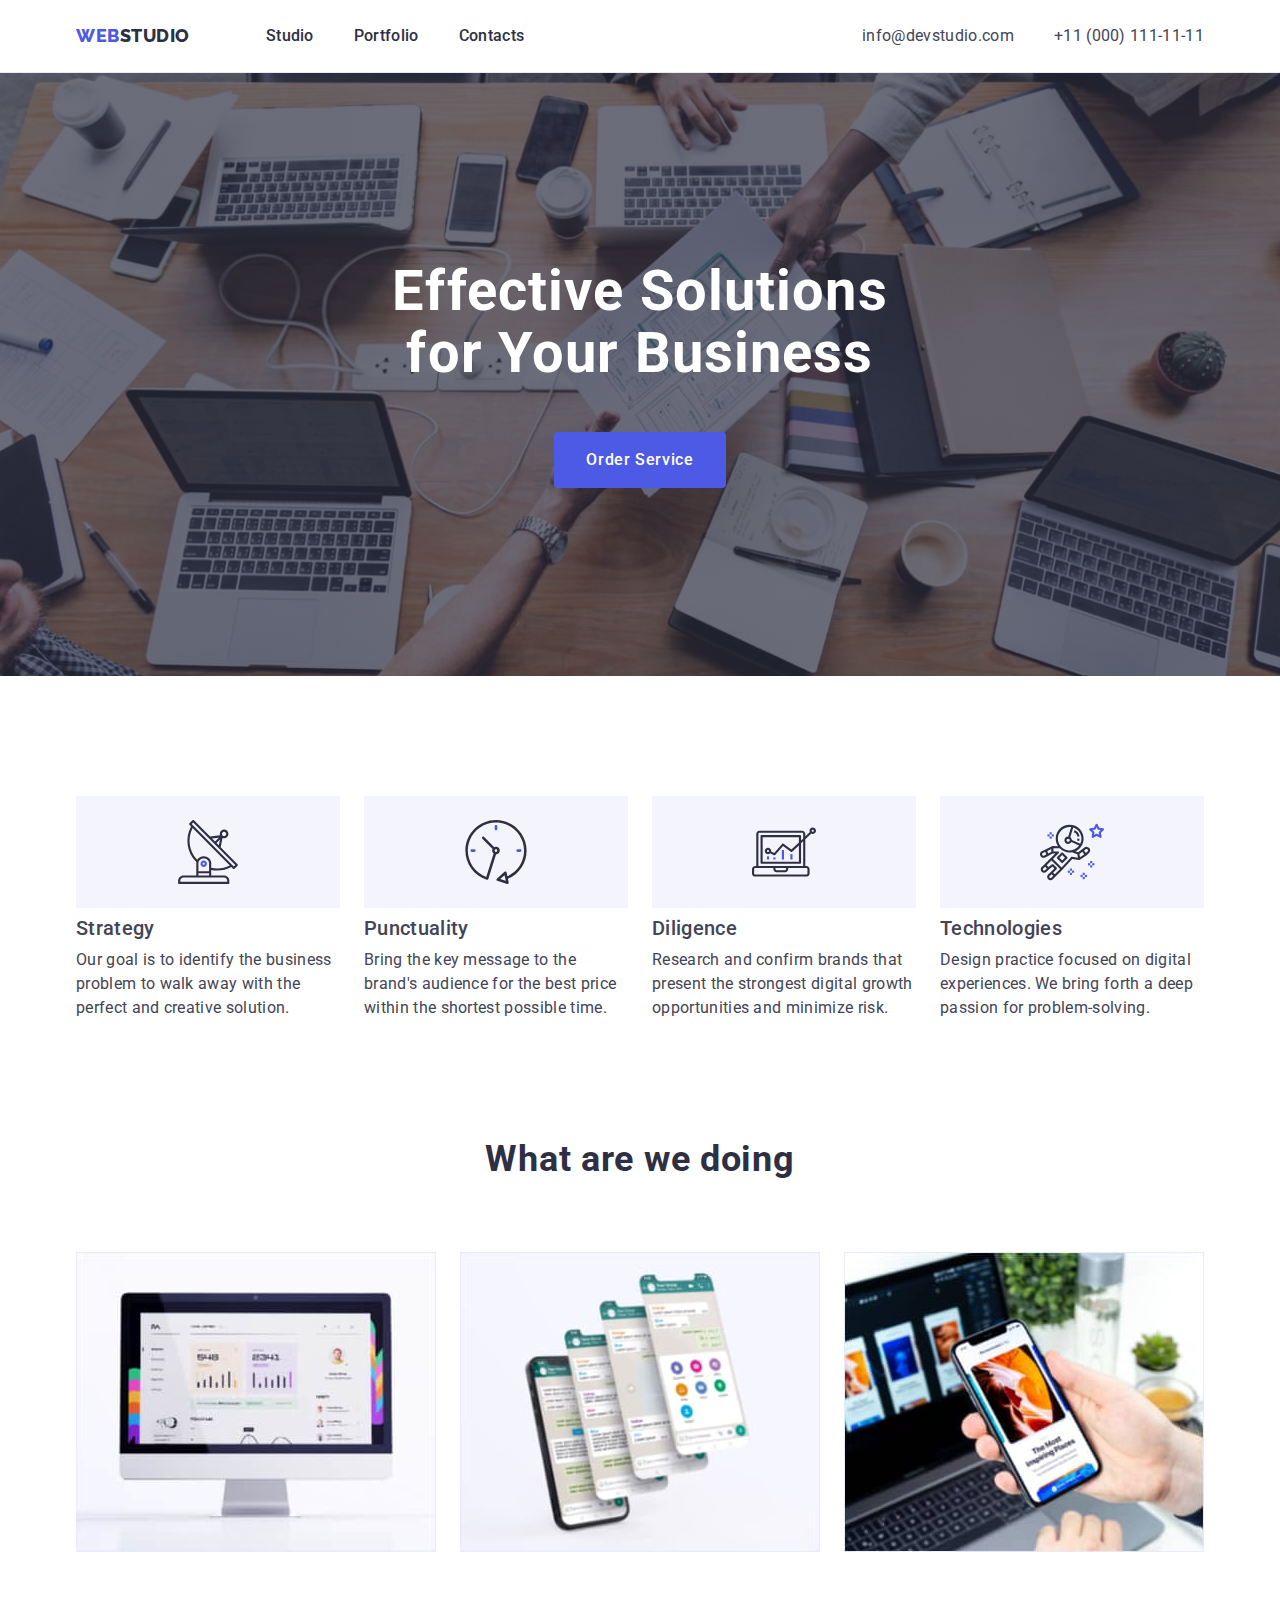
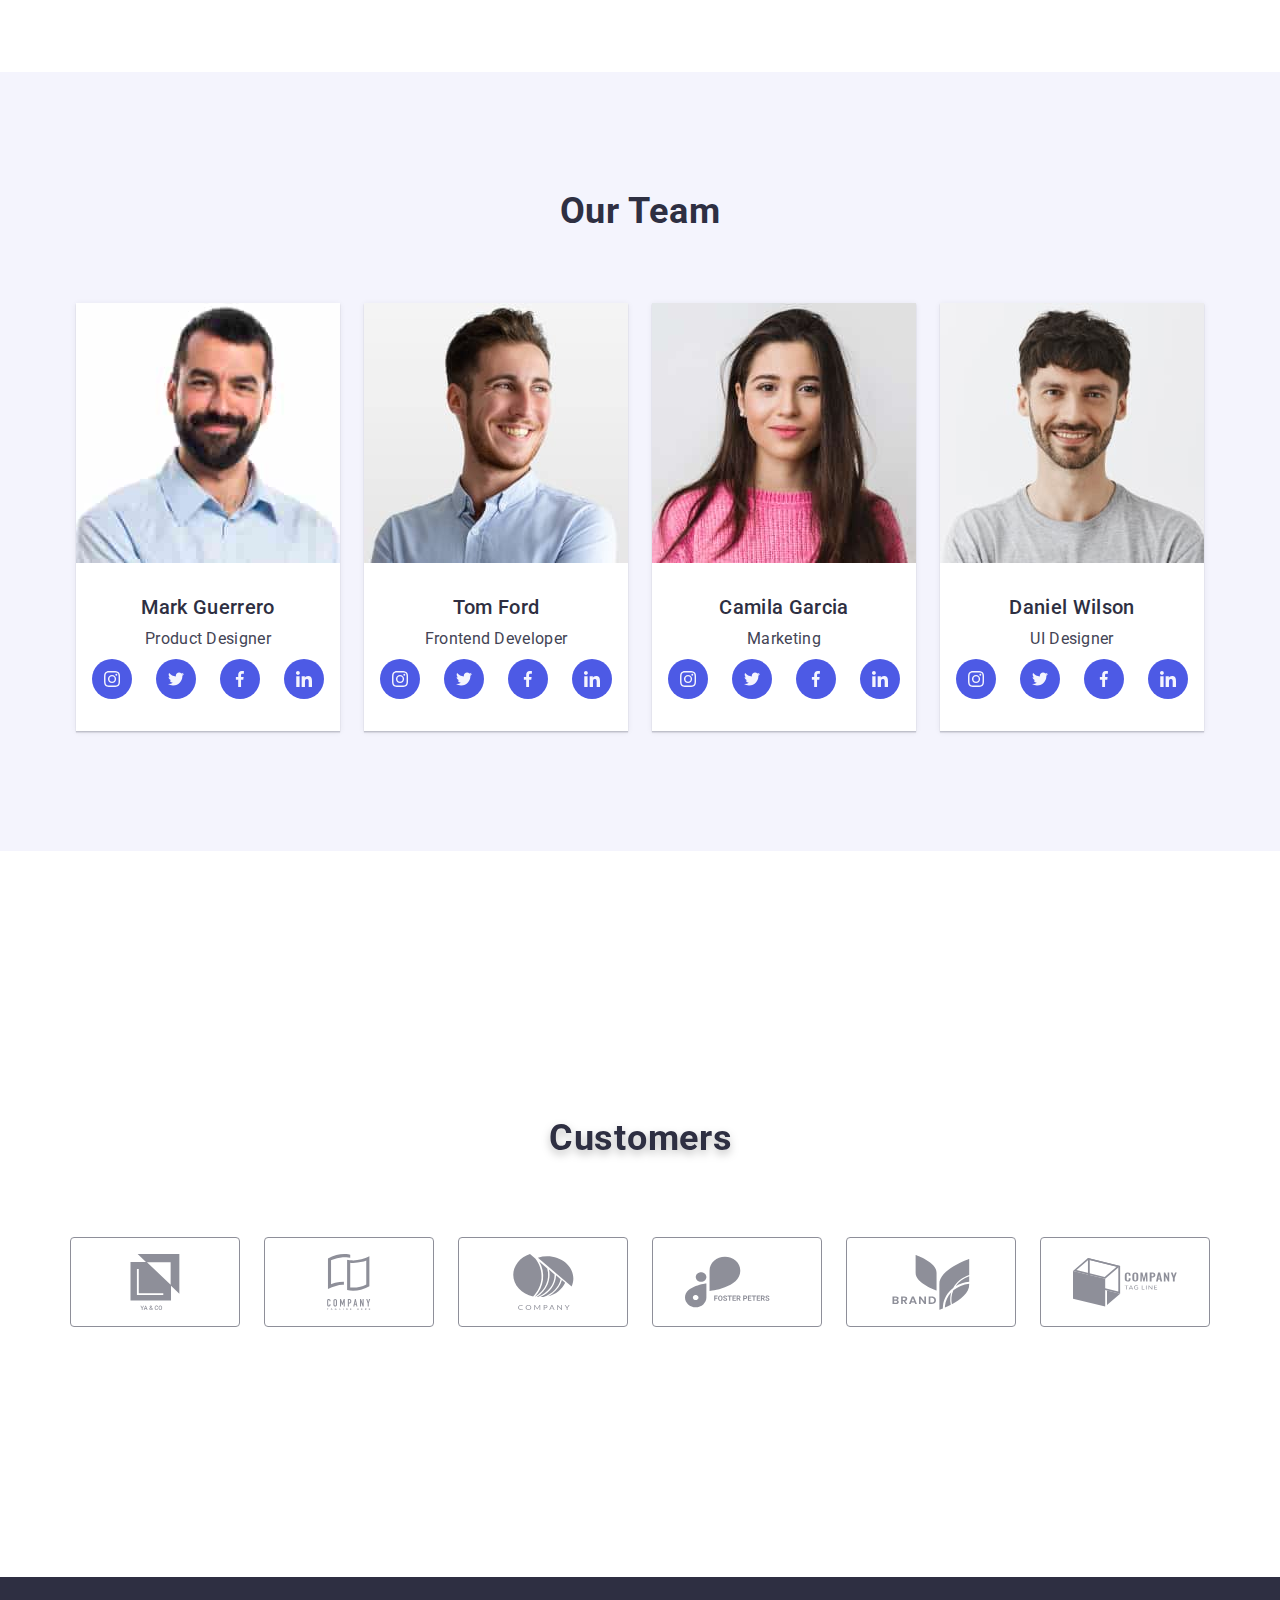
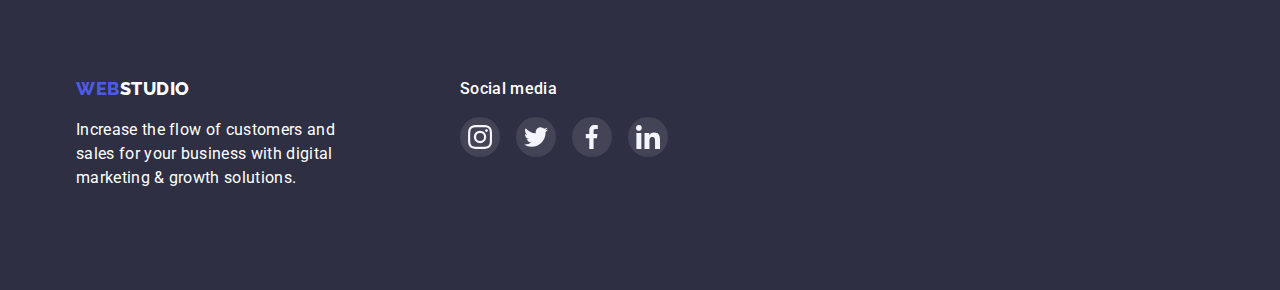
==== commit 8c6b7cd5: "changing link name" ====
--- a/index.html
+++ b/index.html
@@ -174,46 +174,46 @@
                             height="16"
                           >
                             <use
-                              href="./images/social_links/symbol-defs.svg#instagram"
-                            ></use>
-                          </svg>
-                        </a>
-                      </li>
-                      <li class="personal-item">
-                        <a href="#" class="personal-link">
-                          <svg
-                            class="personal_media-icon"
-                            width="16"
-                            height="16"
-                          >
-                            <use
-                              href="./images/social_links/symbol-defs.svg#twitter"
-                            ></use>
-                          </svg>
-                        </a>
-                      </li>
-                      <li class="personal-item">
-                        <a href="#" class="personal-link">
-                          <svg
-                            class="personal_media-icon"
-                            width="16"
-                            height="16"
-                          >
-                            <use
-                              href="./images/social_links/symbol-defs.svg#facebook"
-                            ></use>
-                          </svg>
-                        </a>
-                      </li>
-                      <li class="personal-item">
-                        <a href="#" class="personal-link">
-                          <svg
-                            class="personal_media-icon"
-                            width="16"
-                            height="16"
-                          >
-                            <use
-                              href="./images/social_links/symbol-defs.svg#linkedin"
+                              href="./images/social_links/symbol-defs.svg#icon-instagram"
+                            ></use>
+                          </svg>
+                        </a>
+                      </li>
+                      <li class="personal-item">
+                        <a href="#" class="personal-link">
+                          <svg
+                            class="personal_media-icon"
+                            width="16"
+                            height="16"
+                          >
+                            <use
+                              href="./images/social_links/symbol-defs.svg#icon-twitter"
+                            ></use>
+                          </svg>
+                        </a>
+                      </li>
+                      <li class="personal-item">
+                        <a href="#" class="personal-link">
+                          <svg
+                            class="personal_media-icon"
+                            width="16"
+                            height="16"
+                          >
+                            <use
+                              href="./images/social_links/symbol-defs.svg#icon-facebook"
+                            ></use>
+                          </svg>
+                        </a>
+                      </li>
+                      <li class="personal-item">
+                        <a href="#" class="personal-link">
+                          <svg
+                            class="personal_media-icon"
+                            width="16"
+                            height="16"
+                          >
+                            <use
+                              href="./images/social_links/symbol-defs.svg#icon-linkedin"
                             ></use>
                           </svg>
                         </a>
@@ -241,46 +241,46 @@
                             height="16"
                           >
                             <use
-                              href="./images/social_links/symbol-defs.svg#instagram"
-                            ></use>
-                          </svg>
-                        </a>
-                      </li>
-                      <li class="personal-item">
-                        <a href="#" class="personal-link">
-                          <svg
-                            class="personal_media-icon"
-                            width="16"
-                            height="16"
-                          >
-                            <use
-                              href="./images/social_links/symbol-defs.svg#twitter"
-                            ></use>
-                          </svg>
-                        </a>
-                      </li>
-                      <li class="personal-item">
-                        <a href="#" class="personal-link">
-                          <svg
-                            class="personal_media-icon"
-                            width="16"
-                            height="16"
-                          >
-                            <use
-                              href="./images/social_links/symbol-defs.svg#facebook"
-                            ></use>
-                          </svg>
-                        </a>
-                      </li>
-                      <li class="personal-item">
-                        <a href="#" class="personal-link">
-                          <svg
-                            class="personal_media-icon"
-                            width="16"
-                            height="16"
-                          >
-                            <use
-                              href="./images/social_links/symbol-defs.svg#linkedin"
+                              href="./images/social_links/symbol-defs.svg#icon-instagram"
+                            ></use>
+                          </svg>
+                        </a>
+                      </li>
+                      <li class="personal-item">
+                        <a href="#" class="personal-link">
+                          <svg
+                            class="personal_media-icon"
+                            width="16"
+                            height="16"
+                          >
+                            <use
+                              href="./images/social_links/symbol-defs.svg#icon-twitter"
+                            ></use>
+                          </svg>
+                        </a>
+                      </li>
+                      <li class="personal-item">
+                        <a href="#" class="personal-link">
+                          <svg
+                            class="personal_media-icon"
+                            width="16"
+                            height="16"
+                          >
+                            <use
+                              href="./images/social_links/symbol-defs.svg#icon-facebook"
+                            ></use>
+                          </svg>
+                        </a>
+                      </li>
+                      <li class="personal-item">
+                        <a href="#" class="personal-link">
+                          <svg
+                            class="personal_media-icon"
+                            width="16"
+                            height="16"
+                          >
+                            <use
+                              href="./images/social_links/symbol-defs.svg#icon-linkedin"
                             ></use>
                           </svg>
                         </a>
@@ -311,46 +311,46 @@
                             height="16"
                           >
                             <use
-                              href="./images/social_links/symbol-defs.svg#instagram"
-                            ></use>
-                          </svg>
-                        </a>
-                      </li>
-                      <li class="personal-item">
-                        <a href="#" class="personal-link">
-                          <svg
-                            class="personal_media-icon"
-                            width="16"
-                            height="16"
-                          >
-                            <use
-                              href="./images/social_links/symbol-defs.svg#twitter"
-                            ></use>
-                          </svg>
-                        </a>
-                      </li>
-                      <li class="personal-item">
-                        <a href="#" class="personal-link">
-                          <svg
-                            class="personal_media-icon"
-                            width="16"
-                            height="16"
-                          >
-                            <use
-                              href="./images/social_links/symbol-defs.svg#facebook"
-                            ></use>
-                          </svg>
-                        </a>
-                      </li>
-                      <li class="personal-item">
-                        <a href="#" class="personal-link">
-                          <svg
-                            class="personal_media-icon"
-                            width="16"
-                            height="16"
-                          >
-                            <use
-                              href="./images/social_links/symbol-defs.svg#linkedin"
+                              href="./images/social_links/symbol-defs.svg#icon-instagram"
+                            ></use>
+                          </svg>
+                        </a>
+                      </li>
+                      <li class="personal-item">
+                        <a href="#" class="personal-link">
+                          <svg
+                            class="personal_media-icon"
+                            width="16"
+                            height="16"
+                          >
+                            <use
+                              href="./images/social_links/symbol-defs.svg#icon-twitter"
+                            ></use>
+                          </svg>
+                        </a>
+                      </li>
+                      <li class="personal-item">
+                        <a href="#" class="personal-link">
+                          <svg
+                            class="personal_media-icon"
+                            width="16"
+                            height="16"
+                          >
+                            <use
+                              href="./images/social_links/symbol-defs.svg#icon-facebook"
+                            ></use>
+                          </svg>
+                        </a>
+                      </li>
+                      <li class="personal-item">
+                        <a href="#" class="personal-link">
+                          <svg
+                            class="personal_media-icon"
+                            width="16"
+                            height="16"
+                          >
+                            <use
+                              href="./images/social_links/symbol-defs.svg#icon-linkedin"
                             ></use>
                           </svg>
                         </a>
@@ -381,46 +381,46 @@
                             height="16"
                           >
                             <use
-                              href="./images/social_links/symbol-defs.svg#instagram"
-                            ></use>
-                          </svg>
-                        </a>
-                      </li>
-                      <li class="personal-item">
-                        <a href="#" class="personal-link">
-                          <svg
-                            class="personal_media-icon"
-                            width="16"
-                            height="16"
-                          >
-                            <use
-                              href="./images/social_links/symbol-defs.svg#twitter"
-                            ></use>
-                          </svg>
-                        </a>
-                      </li>
-                      <li class="personal-item">
-                        <a href="#" class="personal-link">
-                          <svg
-                            class="personal_media-icon"
-                            width="16"
-                            height="16"
-                          >
-                            <use
-                              href="./images/social_links/symbol-defs.svg#facebook"
-                            ></use>
-                          </svg>
-                        </a>
-                      </li>
-                      <li class="personal-item">
-                        <a href="#" class="personal-link">
-                          <svg
-                            class="personal_media-icon"
-                            width="16"
-                            height="16"
-                          >
-                            <use
-                              href="./images/social_links/symbol-defs.svg#linkedin"
+                              href="./images/social_links/symbol-defs.svg#icon-instagram"
+                            ></use>
+                          </svg>
+                        </a>
+                      </li>
+                      <li class="personal-item">
+                        <a href="#" class="personal-link">
+                          <svg
+                            class="personal_media-icon"
+                            width="16"
+                            height="16"
+                          >
+                            <use
+                              href="./images/social_links/symbol-defs.svg#icon-twitter"
+                            ></use>
+                          </svg>
+                        </a>
+                      </li>
+                      <li class="personal-item">
+                        <a href="#" class="personal-link">
+                          <svg
+                            class="personal_media-icon"
+                            width="16"
+                            height="16"
+                          >
+                            <use
+                              href="./images/social_links/symbol-defs.svg#icon-facebook"
+                            ></use>
+                          </svg>
+                        </a>
+                      </li>
+                      <li class="personal-item">
+                        <a href="#" class="personal-link">
+                          <svg
+                            class="personal_media-icon"
+                            width="16"
+                            height="16"
+                          >
+                            <use
+                              href="./images/social_links/symbol-defs.svg#icon-linkedin"
                             ></use>
                           </svg>
                         </a>
@@ -439,55 +439,57 @@
             <h2 class="customer-title">Customers</h2>
             <ul class="customer-list list">
               <li class="brand-list">
-                <a href="#">
+                <a href="#" class="customer-link">
                   <svg class="brand-link">
                     <use
-                      href="./images/customers/symbol-defs.svg#.iconyaco"
-                    ></use>
-                  </svg>
-                </a>
-              </li>
-              <li>
-                <a href="#">
+                      href="./images/customers/symbol-defs.svg#icon-client1"
+                    ></use>
+                  </svg>
+                </a>
+              </li>
+              <li class="brand-list" width="168" height="88">
+                <a href="#" class="customer-link">
+                  <div class="proba">
+                    <svg class="brand-link">
+                      <use
+                        href="./images/customers/symbol-defs.svg#icon-client2"
+                      ></use>
+                    </svg>
+                  </div>
+                </a>
+              </li>
+              <li class="brand-list">
+                <a href="#" class="customer-link">
                   <svg class="brand-link">
                     <use
-                      href="./images/customers/symbol-defs.svg#.iconcompanyteg"
-                    ></use>
-                  </svg>
-                </a>
-              </li>
-              <li>
-                <a href="#">
+                      href="./images/customers/symbol-defs.svg#icon-client3"
+                    ></use>
+                  </svg>
+                </a>
+              </li>
+              <li class="brand-list">
+                <a href="#" class="customer-link">
                   <svg class="brand-link">
                     <use
-                      href="./images/customers/symbol-defs.svg#.iconcompany"
-                    ></use>
-                  </svg>
-                </a>
-              </li>
-              <li>
-                <a href="#">
+                      href="./images/customers/symbol-defs.svg#icon-client4"
+                    ></use>
+                  </svg>
+                </a>
+              </li>
+              <li class="brand-list">
+                <a href="#" class="customer-link">
                   <svg class="brand-link">
                     <use
-                      href="./images/customers/symbol-defs.svg#.iconfosterpeters"
-                    ></use>
-                  </svg>
-                </a>
-              </li>
-              <li>
-                <a href="#">
+                      href="./images/customers/symbol-defs.svg#icon-client5"
+                    ></use>
+                  </svg>
+                </a>
+              </li>
+              <li class="brand-list">
+                <a href="#" class="customer-link">
                   <svg class="brand-link">
                     <use
-                      href="./images/customers/symbol-defs.svg#.iconbrand"
-                    ></use>
-                  </svg>
-                </a>
-              </li>
-              <li>
-                <a href="#">
-                  <svg class="brand-link">
-                    <use
-                      href="./images/customers/symbol-defs.svg#.iconcompanytagline"
+                      href="./images/customers/symbol-defs.svg#icon-client6"
                     ></use>
                   </svg>
                 </a>
@@ -523,7 +525,7 @@
                 <a href="#" class="socialmedia-link">
                   <svg class="socialmedia-icon" width="24" height="24">
                     <use
-                      href="./images/social_links/symbol-defs.svg#instagram"
+                      href="./images/social_links/symbol-defs.svg#icon-instagram"
                     ></use>
                   </svg>
                 </a>
@@ -532,7 +534,7 @@
                 <a href="#" class="socialmedia-link">
                   <svg class="socialmedia-icon" width="24" height="24">
                     <use
-                      href="./images/social_links/symbol-defs.svg#twitter"
+                      href="./images/social_links/symbol-defs.svg#icon-twitter"
                     ></use>
                   </svg>
                 </a>
@@ -541,7 +543,7 @@
                 <a href="#" class="socialmedia-link">
                   <svg class="socialmedia-icon" width="24" height="24">
                     <use
-                      href="./images/social_links/symbol-defs.svg#facebook"
+                      href="./images/social_links/symbol-defs.svg#icon-facebook"
                     ></use>
                   </svg>
                 </a>
@@ -550,7 +552,7 @@
                 <a href="#" class="socialmedia-link">
                   <svg class="socialmedia-icon" width="24" height="24">
                     <use
-                      href="./images/social_links/symbol-defs.svg#linkedin"
+                      href="./images/social_links/symbol-defs.svg#icon-linkedin"
                     ></use>
                   </svg>
                 </a>
--- a/css/style.css
+++ b/css/style.css
@@ -111,15 +111,29 @@
 }
 
 .navbar-link {
+  display: flex;
   font-size: 16px;
   font-weight: 500;
 
   color: var(--title-text-color);
+  position: relative;
 }
 
 .navbar-link:hover,
 .navbar-link:focus {
   color: var(--accent-color-hover);
+}
+.navbar-link::after {
+  content: "";
+  position: absolute;
+  top: 45px;
+  left: 0px;
+
+  width: 100%;
+  height: 4px;
+  background-color: transparent;
+  display: inline-block;
+  border-radius: 2px;
 }
 
 /*-----------address block----------*/
@@ -359,7 +373,7 @@
   filter: drop-shadow(0px 4px 4px rgba(0, 0, 0, 0.25));
 }
 .customer-block {
-  padding: 130px 473px px;
+  padding: 130px 473px;
   background-color: #fff;
   max-width: 1440px;
 }
@@ -368,21 +382,33 @@
   justify-content: center;
   gap: 24px;
 }
+.customer-link {
+}
+
+.brand-list {
+  display: flex;
+  justify-content: center;
+  align-items: center;
+
+  border: 1px solid #8e8f99;
+  border-radius: 4px;
+
+  fill: #8e8f99;
+}
+.brand-list:is(:hover, :focus) {
+  border-color: var(--accent-color-hover);
+}
 
 .brand-link {
   display: block;
+  padding: 16px 32px;
   width: 168px;
   height: 88px;
-  padding: 16px 32px;
   fill: #8e8f99;
-  border: 1px solid #8e8f99;
-  border-radius: 4px;
-}
-
+}
 .brand-link:hover,
 .brand-link:focus {
   fill: var(--accent-color-hover);
-  border-color: var(--accent-color-hover);
 }
 
 /*-------------------footer----------------*/
@@ -439,7 +465,7 @@
   border-radius: 50%;
   background-color: var(--primery-text-color);
 }
-.socialmedia-link:hover {
+.socialmedia-link:is(:hover, :focus) {
   background-color: #31d0aa;
 }
 
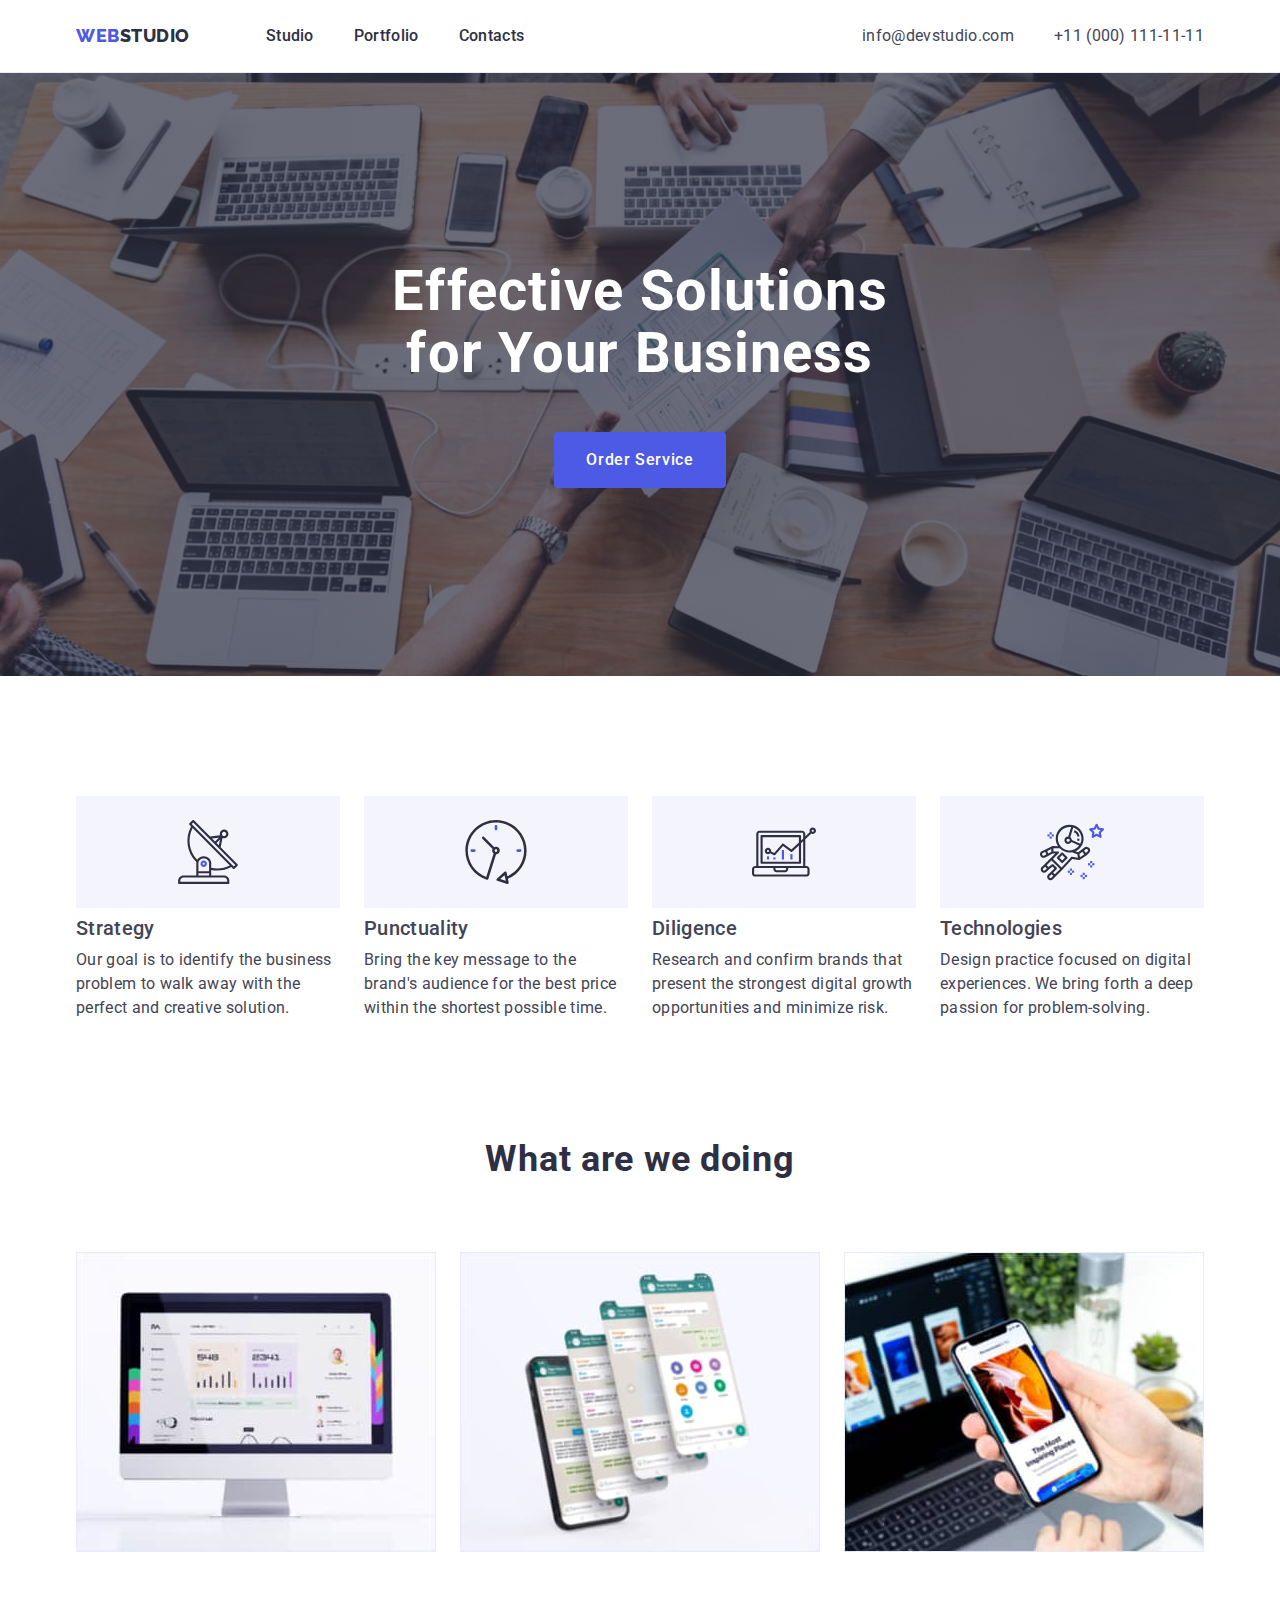
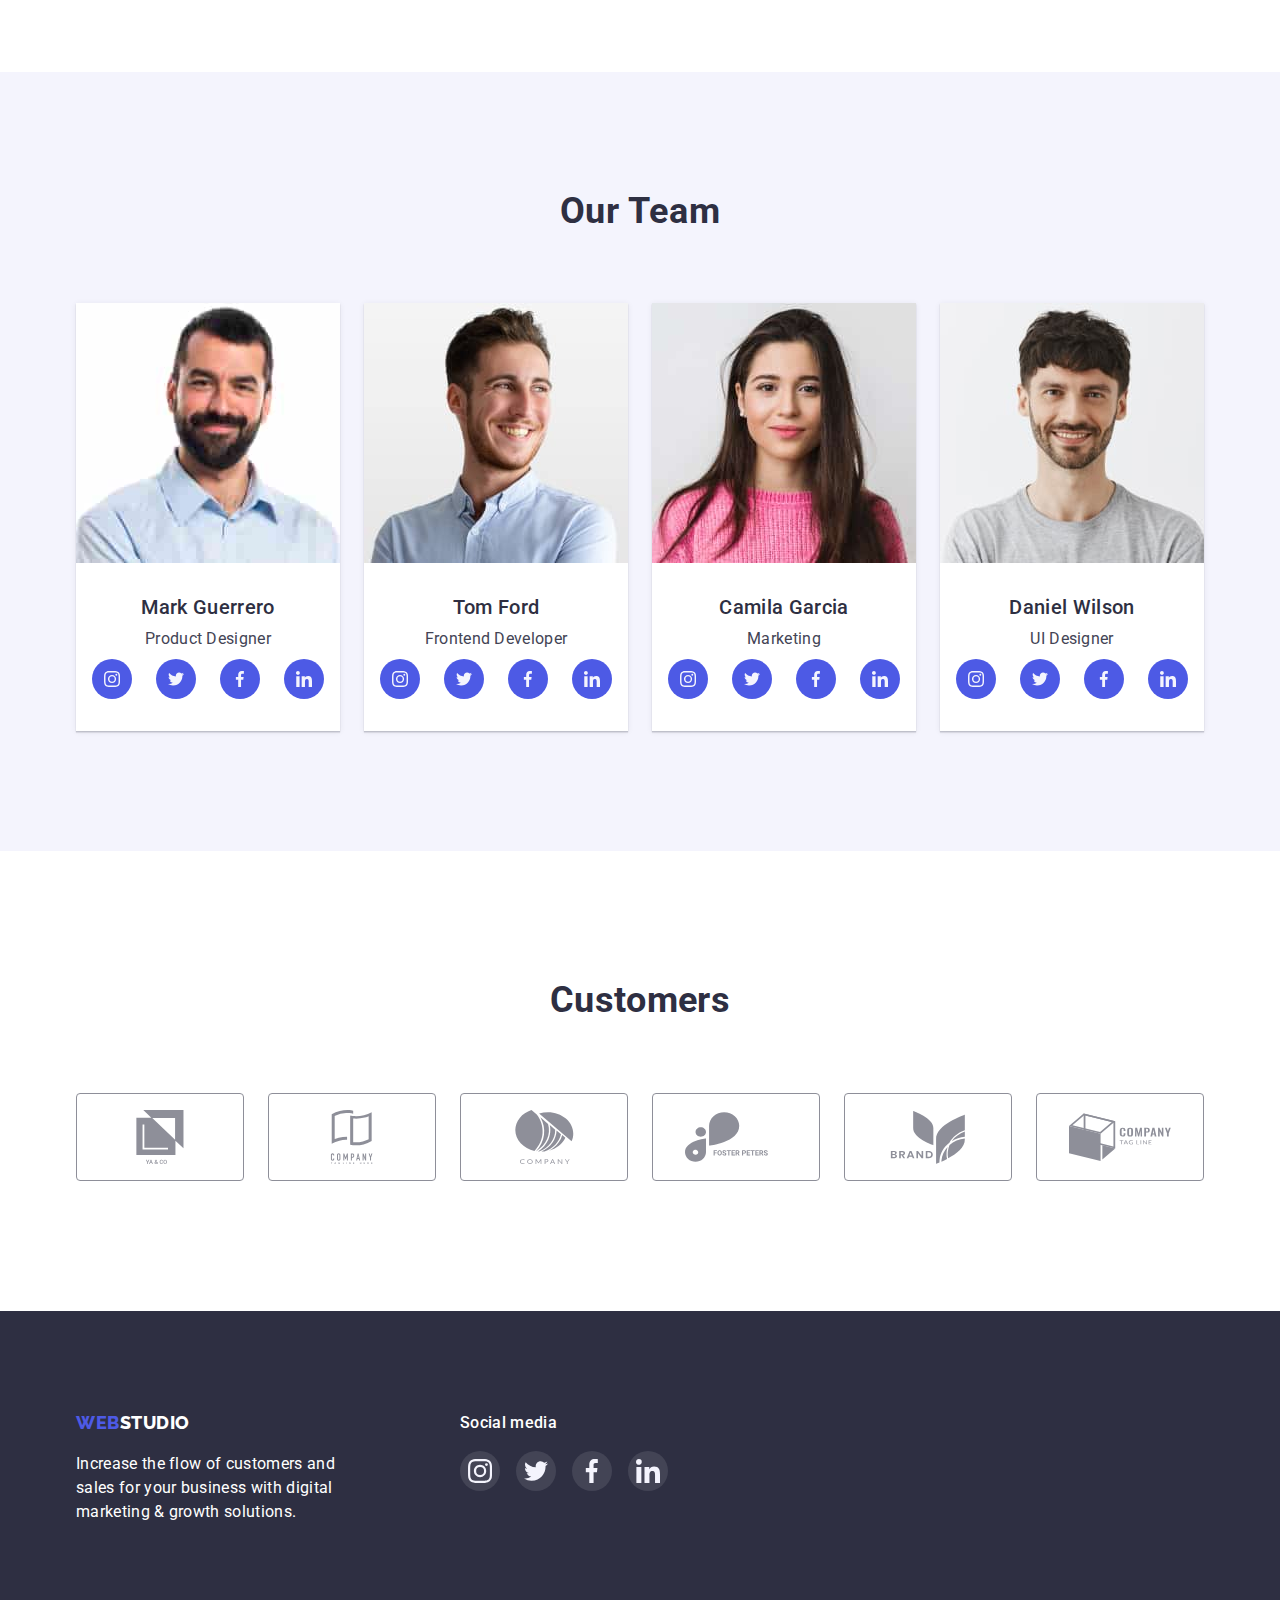
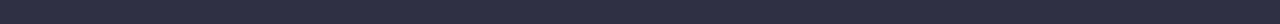
==== commit 5928e417: "delited mistaces, add classes" ====
--- a/index.html
+++ b/index.html
@@ -111,391 +111,321 @@
 
       <!--competence-->
 
-      <section>
+      <section class="work-section">
         <div class="container">
-          <div class="work-image">
-            <h2 class="work-title title">What are we doing</h2>
-            <ul class="image-set">
-              <li class="work-list item list">
-                <img
-                  src="./images/new_images/photo1.jpg"
-                  width="360"
-                  height="300"
-                  alt="computer monitor"
-                />
-              </li>
-              <li class="work-list item list">
-                <img
-                  src="./images/new_images/photo2.jpg"
-                  width="360"
-                  height="300"
-                  alt="slides"
-                />
-              </li>
-              <li class="work-list item list">
-                <img
-                  src="./images/new_images/photo3.jpg"
-                  width="360"
-                  height="300"
-                  alt="phone in hand"
-                />
-              </li>
-            </ul>
-          </div>
+          <h2 class="work-title title">What are we doing</h2>
+          <ul class="work_image-set">
+            <li class="work-list item list">
+              <img
+                src="./images/new_images/photo1.jpg"
+                width="360"
+                height="300"
+                alt="computer monitor"
+              />
+            </li>
+            <li class="work-list item list">
+              <img
+                src="./images/new_images/photo2.jpg"
+                width="360"
+                height="300"
+                alt="slides"
+              />
+            </li>
+            <li class="work-list item list">
+              <img
+                src="./images/new_images/photo3.jpg"
+                width="360"
+                height="300"
+                alt="phone in hand"
+              />
+            </li>
+          </ul>
         </div>
       </section>
 
       <!--team-->
 
-      <section class="team-section">
+      <section class="team">
         <div class="container">
-          <div class="team">
-            <h2 class="team-title">Our Team</h2>
-            <ul class="team-list list">
-              <li class="team-block item">
-                <img
-                  src="./images/team/Mark.jpg"
-                  width="264"
-                  alt="Mark Guerrero Product Designer"
-                  class="team-image"
-                />
-                <div class="team-content">
-                  <div class="team-person">
-                    <h3 class="team-member title">Mark Guerrero</h3>
-                    <p class="team-text">Product Designer</p>
-                  </div>
-                  <div class="personal_social-links">
-                    <ul class="personal-links list">
-                      <li class="personal-item">
-                        <a href="#" class="personal-link">
-                          <svg
-                            class="personal_media-icon"
-                            width="16"
-                            height="16"
-                          >
-                            <use
-                              href="./images/social_links/symbol-defs.svg#icon-instagram"
-                            ></use>
-                          </svg>
-                        </a>
-                      </li>
-                      <li class="personal-item">
-                        <a href="#" class="personal-link">
-                          <svg
-                            class="personal_media-icon"
-                            width="16"
-                            height="16"
-                          >
-                            <use
-                              href="./images/social_links/symbol-defs.svg#icon-twitter"
-                            ></use>
-                          </svg>
-                        </a>
-                      </li>
-                      <li class="personal-item">
-                        <a href="#" class="personal-link">
-                          <svg
-                            class="personal_media-icon"
-                            width="16"
-                            height="16"
-                          >
-                            <use
-                              href="./images/social_links/symbol-defs.svg#icon-facebook"
-                            ></use>
-                          </svg>
-                        </a>
-                      </li>
-                      <li class="personal-item">
-                        <a href="#" class="personal-link">
-                          <svg
-                            class="personal_media-icon"
-                            width="16"
-                            height="16"
-                          >
-                            <use
-                              href="./images/social_links/symbol-defs.svg#icon-linkedin"
-                            ></use>
-                          </svg>
-                        </a>
-                      </li>
-                    </ul>
-                  </div>
-                </div>
-              </li>
-
-              <li class="team-block item">
-                <img src="./images/team/Tom.jpg" width="264" alt="Tom Ford" />
-
-                <div class="team-content">
-                  <div class="team-person">
-                    <h3 class="team-member title">Tom Ford</h3>
-                    <p class="team-text">Frontend Developer</p>
-                  </div>
-                  <div class="personal_social-links">
-                    <ul class="personal-links list">
-                      <li class="personal-item">
-                        <a href="#" class="personal-link">
-                          <svg
-                            class="personal_media-icon"
-                            width="16"
-                            height="16"
-                          >
-                            <use
-                              href="./images/social_links/symbol-defs.svg#icon-instagram"
-                            ></use>
-                          </svg>
-                        </a>
-                      </li>
-                      <li class="personal-item">
-                        <a href="#" class="personal-link">
-                          <svg
-                            class="personal_media-icon"
-                            width="16"
-                            height="16"
-                          >
-                            <use
-                              href="./images/social_links/symbol-defs.svg#icon-twitter"
-                            ></use>
-                          </svg>
-                        </a>
-                      </li>
-                      <li class="personal-item">
-                        <a href="#" class="personal-link">
-                          <svg
-                            class="personal_media-icon"
-                            width="16"
-                            height="16"
-                          >
-                            <use
-                              href="./images/social_links/symbol-defs.svg#icon-facebook"
-                            ></use>
-                          </svg>
-                        </a>
-                      </li>
-                      <li class="personal-item">
-                        <a href="#" class="personal-link">
-                          <svg
-                            class="personal_media-icon"
-                            width="16"
-                            height="16"
-                          >
-                            <use
-                              href="./images/social_links/symbol-defs.svg#icon-linkedin"
-                            ></use>
-                          </svg>
-                        </a>
-                      </li>
-                    </ul>
-                  </div>
-                </div>
-              </li>
-
-              <li class="team-block item">
-                <img
-                  src="./images/team/Camila.jpg"
-                  width="264"
-                  alt="Camila Garcia Marketing"
-                />
-                <div class="team-content">
-                  <div class="team-person">
-                    <h3 class="team-member title">Camila Garcia</h3>
-                    <p class="team-text">Marketing</p>
-                  </div>
-                  <div class="personal_social-links">
-                    <ul class="personal-links list">
-                      <li class="personal-item">
-                        <a href="#" class="personal-link">
-                          <svg
-                            class="personal_media-icon"
-                            width="16"
-                            height="16"
-                          >
-                            <use
-                              href="./images/social_links/symbol-defs.svg#icon-instagram"
-                            ></use>
-                          </svg>
-                        </a>
-                      </li>
-                      <li class="personal-item">
-                        <a href="#" class="personal-link">
-                          <svg
-                            class="personal_media-icon"
-                            width="16"
-                            height="16"
-                          >
-                            <use
-                              href="./images/social_links/symbol-defs.svg#icon-twitter"
-                            ></use>
-                          </svg>
-                        </a>
-                      </li>
-                      <li class="personal-item">
-                        <a href="#" class="personal-link">
-                          <svg
-                            class="personal_media-icon"
-                            width="16"
-                            height="16"
-                          >
-                            <use
-                              href="./images/social_links/symbol-defs.svg#icon-facebook"
-                            ></use>
-                          </svg>
-                        </a>
-                      </li>
-                      <li class="personal-item">
-                        <a href="#" class="personal-link">
-                          <svg
-                            class="personal_media-icon"
-                            width="16"
-                            height="16"
-                          >
-                            <use
-                              href="./images/social_links/symbol-defs.svg#icon-linkedin"
-                            ></use>
-                          </svg>
-                        </a>
-                      </li>
-                    </ul>
-                  </div>
-                </div>
-              </li>
-
-              <li class="team-block item">
-                <img
-                  src="./images/team/Daniel.jpg"
-                  width="264"
-                  alt="Tom Ford Frontend Developer"
-                />
-                <div class="team-content">
-                  <div class="team-person">
-                    <h3 class="team-member title" title>Daniel Wilson</h3>
-                    <p class="team-text">UI Designer</p>
-                  </div>
-                  <div class="personal_social-links">
-                    <ul class="personal-links list">
-                      <li class="personal-item">
-                        <a href="#" class="personal-link">
-                          <svg
-                            class="personal_media-icon"
-                            width="16"
-                            height="16"
-                          >
-                            <use
-                              href="./images/social_links/symbol-defs.svg#icon-instagram"
-                            ></use>
-                          </svg>
-                        </a>
-                      </li>
-                      <li class="personal-item">
-                        <a href="#" class="personal-link">
-                          <svg
-                            class="personal_media-icon"
-                            width="16"
-                            height="16"
-                          >
-                            <use
-                              href="./images/social_links/symbol-defs.svg#icon-twitter"
-                            ></use>
-                          </svg>
-                        </a>
-                      </li>
-                      <li class="personal-item">
-                        <a href="#" class="personal-link">
-                          <svg
-                            class="personal_media-icon"
-                            width="16"
-                            height="16"
-                          >
-                            <use
-                              href="./images/social_links/symbol-defs.svg#icon-facebook"
-                            ></use>
-                          </svg>
-                        </a>
-                      </li>
-                      <li class="personal-item">
-                        <a href="#" class="personal-link">
-                          <svg
-                            class="personal_media-icon"
-                            width="16"
-                            height="16"
-                          >
-                            <use
-                              href="./images/social_links/symbol-defs.svg#icon-linkedin"
-                            ></use>
-                          </svg>
-                        </a>
-                      </li>
-                    </ul>
-                  </div>
-                </div>
-              </li>
-            </ul>
-          </div>
+          <h2 class="team-title">Our Team</h2>
+          <ul class="team-list list">
+            <li class="team-block item">
+              <img
+                src="./images/team/Mark.jpg"
+                width="264"
+                alt="Mark Guerrero Product Designer"
+                class="team-image"
+              />
+              <div class="team-content">
+                <div class="team-person">
+                  <h3 class="team-member title">Mark Guerrero</h3>
+                  <p class="team-text">Product Designer</p>
+                </div>
+                <div class="personal_social-links">
+                  <ul class="personal-links list">
+                    <li class="personal-item">
+                      <a href="#" class="personal-link">
+                        <svg class="personal_media-icon">
+                          <use
+                            href="./images/social_links/symbol-defs.svg#icon-instagram"
+                          ></use>
+                        </svg>
+                      </a>
+                    </li>
+                    <li class="personal-item">
+                      <a href="#" class="personal-link">
+                        <svg class="personal_media-icon">
+                          <use
+                            href="./images/social_links/symbol-defs.svg#icon-twitter"
+                          ></use>
+                        </svg>
+                      </a>
+                    </li>
+                    <li class="personal-item">
+                      <a href="#" class="personal-link">
+                        <svg class="personal_media-icon">
+                          <use
+                            href="./images/social_links/symbol-defs.svg#icon-facebook"
+                          ></use>
+                        </svg>
+                      </a>
+                    </li>
+                    <li class="personal-item">
+                      <a href="#" class="personal-link">
+                        <svg class="personal_media-icon">
+                          <use
+                            href="./images/social_links/symbol-defs.svg#icon-linkedin"
+                          ></use>
+                        </svg>
+                      </a>
+                    </li>
+                  </ul>
+                </div>
+              </div>
+            </li>
+
+            <li class="team-block item">
+              <img src="./images/team/Tom.jpg" width="264" alt="Tom Ford" />
+
+              <div class="team-content">
+                <div class="team-person">
+                  <h3 class="team-member title">Tom Ford</h3>
+                  <p class="team-text">Frontend Developer</p>
+                </div>
+                <div class="personal_social-links">
+                  <ul class="personal-links list">
+                    <li class="personal-item">
+                      <a href="#" class="personal-link">
+                        <svg class="personal_media-icon">
+                          <use
+                            href="./images/social_links/symbol-defs.svg#icon-instagram"
+                          ></use>
+                        </svg>
+                      </a>
+                    </li>
+                    <li class="personal-item">
+                      <a href="#" class="personal-link">
+                        <svg class="personal_media-icon">
+                          <use
+                            href="./images/social_links/symbol-defs.svg#icon-twitter"
+                          ></use>
+                        </svg>
+                      </a>
+                    </li>
+                    <li class="personal-item">
+                      <a href="#" class="personal-link">
+                        <svg class="personal_media-icon">
+                          <use
+                            href="./images/social_links/symbol-defs.svg#icon-facebook"
+                          ></use>
+                        </svg>
+                      </a>
+                    </li>
+                    <li class="personal-item">
+                      <a href="#" class="personal-link">
+                        <svg class="personal_media-icon">
+                          <use
+                            href="./images/social_links/symbol-defs.svg#icon-linkedin"
+                          ></use>
+                        </svg>
+                      </a>
+                    </li>
+                  </ul>
+                </div>
+              </div>
+            </li>
+
+            <li class="team-block item">
+              <img
+                src="./images/team/Camila.jpg"
+                width="264"
+                alt="Camila Garcia Marketing"
+              />
+              <div class="team-content">
+                <div class="team-person">
+                  <h3 class="team-member title">Camila Garcia</h3>
+                  <p class="team-text">Marketing</p>
+                </div>
+                <div class="personal_social-links">
+                  <ul class="personal-links list">
+                    <li class="personal-item">
+                      <a href="#" class="personal-link">
+                        <svg class="personal_media-icon">
+                          <use
+                            href="./images/social_links/symbol-defs.svg#icon-instagram"
+                          ></use>
+                        </svg>
+                      </a>
+                    </li>
+                    <li class="personal-item">
+                      <a href="#" class="personal-link">
+                        <svg class="personal_media-icon">
+                          <use
+                            href="./images/social_links/symbol-defs.svg#icon-twitter"
+                          ></use>
+                        </svg>
+                      </a>
+                    </li>
+                    <li class="personal-item">
+                      <a href="#" class="personal-link">
+                        <svg class="personal_media-icon">
+                          <use
+                            href="./images/social_links/symbol-defs.svg#icon-facebook"
+                          ></use>
+                        </svg>
+                      </a>
+                    </li>
+                    <li class="personal-item">
+                      <a href="#" class="personal-link">
+                        <svg class="personal_media-icon">
+                          <use
+                            href="./images/social_links/symbol-defs.svg#icon-linkedin"
+                          ></use>
+                        </svg>
+                      </a>
+                    </li>
+                  </ul>
+                </div>
+              </div>
+            </li>
+
+            <li class="team-block item">
+              <img
+                src="./images/team/Daniel.jpg"
+                width="264"
+                alt="Tom Ford Frontend Developer"
+              />
+              <div class="team-content">
+                <div class="team-person">
+                  <h3 class="team-member title" title>Daniel Wilson</h3>
+                  <p class="team-text">UI Designer</p>
+                </div>
+                <div class="personal_social-links">
+                  <ul class="personal-links list">
+                    <li class="personal-item">
+                      <a href="#" class="personal-link">
+                        <svg class="personal_media-icon">
+                          <use
+                            href="./images/social_links/symbol-defs.svg#icon-instagram"
+                          ></use>
+                        </svg>
+                      </a>
+                    </li>
+                    <li class="personal-item">
+                      <a href="#" class="personal-link">
+                        <svg class="personal_media-icon">
+                          <use
+                            href="./images/social_links/symbol-defs.svg#icon-twitter"
+                          ></use>
+                        </svg>
+                      </a>
+                    </li>
+                    <li class="personal-item">
+                      <a href="#" class="personal-link">
+                        <svg class="personal_media-icon">
+                          <use
+                            href="./images/social_links/symbol-defs.svg#icon-facebook"
+                          ></use>
+                        </svg>
+                      </a>
+                    </li>
+                    <li class="personal-item">
+                      <a href="#" class="personal-link">
+                        <svg class="personal_media-icon">
+                          <use
+                            href="./images/social_links/symbol-defs.svg#icon-linkedin"
+                          ></use>
+                        </svg>
+                      </a>
+                    </li>
+                  </ul>
+                </div>
+              </div>
+            </li>
+          </ul>
         </div>
       </section>
-      <section>
+      <section class="customer-block">
         <div class="container">
-          <div class="customer-block">
-            <h2 class="customer-title">Customers</h2>
-            <ul class="customer-list list">
-              <li class="brand-list">
-                <a href="#" class="customer-link">
+          <h2 class="customer-title">Customers</h2>
+          <ul class="customer-list list">
+            <li class="brand-list">
+              <a href="#" class="customer-link">
+                <svg class="brand-link">
+                  <use
+                    href="./images/customers/symbol-defs.svg#icon-client1"
+                  ></use>
+                </svg>
+              </a>
+            </li>
+            <li class="brand-list">
+              <a href="#" class="customer-link">
+                <div class="proba">
                   <svg class="brand-link">
                     <use
-                      href="./images/customers/symbol-defs.svg#icon-client1"
+                      href="./images/customers/symbol-defs.svg#icon-client2"
                     ></use>
                   </svg>
-                </a>
-              </li>
-              <li class="brand-list" width="168" height="88">
-                <a href="#" class="customer-link">
-                  <div class="proba">
-                    <svg class="brand-link">
-                      <use
-                        href="./images/customers/symbol-defs.svg#icon-client2"
-                      ></use>
-                    </svg>
-                  </div>
-                </a>
-              </li>
-              <li class="brand-list">
-                <a href="#" class="customer-link">
-                  <svg class="brand-link">
-                    <use
-                      href="./images/customers/symbol-defs.svg#icon-client3"
-                    ></use>
-                  </svg>
-                </a>
-              </li>
-              <li class="brand-list">
-                <a href="#" class="customer-link">
-                  <svg class="brand-link">
-                    <use
-                      href="./images/customers/symbol-defs.svg#icon-client4"
-                    ></use>
-                  </svg>
-                </a>
-              </li>
-              <li class="brand-list">
-                <a href="#" class="customer-link">
-                  <svg class="brand-link">
-                    <use
-                      href="./images/customers/symbol-defs.svg#icon-client5"
-                    ></use>
-                  </svg>
-                </a>
-              </li>
-              <li class="brand-list">
-                <a href="#" class="customer-link">
-                  <svg class="brand-link">
-                    <use
-                      href="./images/customers/symbol-defs.svg#icon-client6"
-                    ></use>
-                  </svg>
-                </a>
-              </li>
-            </ul>
-          </div>
+                </div>
+              </a>
+            </li>
+            <li class="brand-list">
+              <a href="#" class="customer-link">
+                <svg class="brand-link">
+                  <use
+                    href="./images/customers/symbol-defs.svg#icon-client3"
+                  ></use>
+                </svg>
+              </a>
+            </li>
+            <li class="brand-list">
+              <a href="#" class="customer-link">
+                <svg class="brand-link">
+                  <use
+                    href="./images/customers/symbol-defs.svg#icon-client4"
+                  ></use>
+                </svg>
+              </a>
+            </li>
+            <li class="brand-list">
+              <a href="#" class="customer-link">
+                <svg class="brand-link">
+                  <use
+                    href="./images/customers/symbol-defs.svg#icon-client5"
+                  ></use>
+                </svg>
+              </a>
+            </li>
+            <li class="brand-list">
+              <a href="#" class="customer-link">
+                <svg class="brand-link">
+                  <use
+                    href="./images/customers/symbol-defs.svg#icon-client6"
+                  ></use>
+                </svg>
+              </a>
+            </li>
+          </ul>
         </div>
       </section>
     </main>
@@ -523,7 +453,7 @@
             <ul class="socialmedia-list list">
               <li class="socialmedia-item">
                 <a href="#" class="socialmedia-link">
-                  <svg class="socialmedia-icon" width="24" height="24">
+                  <svg class="socialmedia-icon">
                     <use
                       href="./images/social_links/symbol-defs.svg#icon-instagram"
                     ></use>
--- a/css/style.css
+++ b/css/style.css
@@ -258,7 +258,9 @@
   background-image: url(../images/background/astronaut.svg);
 }
 /*------------------competence------------*/
-
+.work-section {
+  margin-bottom: var(--main-large-spase);
+}
 .work-title {
   color: var(--title-text-color);
   font-size: 36px;
@@ -274,27 +276,20 @@
 .work-list:first-child {
   margin-left: 0;
 }
-.image-set {
+.work_image-set {
   display: flex;
   flex-basis: calc(100% / 3);
   margin: 0;
 }
-.work-image {
-  margin-bottom: var(--main-large-spase);
-}
 
 /*---------------------team---------------*/
-.team-section {
-  background-color: var(--button-main-color);
-
+.team {
+  align-content: center;
   margin-right: auto;
   margin-left: auto;
-}
-
-.team {
   padding-top: var(--main-large-spase);
   padding-bottom: var(--main-large-spase);
-  align-content: center;
+  background-color: var(--button-main-color);
 }
 .team-title {
   color: var(--title-text-color);
@@ -352,51 +347,38 @@
 .personal-link:hover {
   background-color: var(--accent-color-hover);
 }
+.personal_media-icon {
+  width: 16px;
+  height: 16px;
+}
 
 /*-------customers---------*/
 .customer-block {
-  max-width: 1440px;
-  background-color: var(--button-main-color);
-  margin-bottom: 120px;
+  padding-top: 130px;
+  padding-bottom: 130px;
+  margin-right: auto;
+  margin-left: auto;
+  background-color: var(--primary-bg-color);
 }
 .customer-title {
   color: var(--title-text-color);
-  font-family: inherit;
-  font-weight: 700px;
+  font-weight: 700;
   font-size: 36px;
-  line-height: 1, 1;
+  line-height: 1.1;
   text-align: center;
-  letter-spacing: 0.02em;
-  padding-top: 130px;
   margin-bottom: 72px;
-
-  filter: drop-shadow(0px 4px 4px rgba(0, 0, 0, 0.25));
-}
-.customer-block {
-  padding: 130px 473px;
-  background-color: #fff;
-  max-width: 1440px;
-}
+}
+
 .customer-list {
   display: flex;
   justify-content: center;
   gap: 24px;
 }
-.customer-link {
-}
 
 .brand-list {
   display: flex;
-  justify-content: center;
   align-items: center;
-
-  border: 1px solid #8e8f99;
-  border-radius: 4px;
-
-  fill: #8e8f99;
-}
-.brand-list:is(:hover, :focus) {
-  border-color: var(--accent-color-hover);
+  justify-content: center;
 }
 
 .brand-link {
@@ -405,17 +387,19 @@
   width: 168px;
   height: 88px;
   fill: #8e8f99;
+  border: 1px solid #8e8f99;
+  border-radius: 4px;
 }
 .brand-link:hover,
 .brand-link:focus {
   fill: var(--accent-color-hover);
+  border-color: var(--accent-color-hover);
 }
 
 /*-------------------footer----------------*/
 .footer {
   color: var(--secodary-text-color);
   background-color: #2e2f42;
-
   margin-right: auto;
   margin-left: auto;
   padding: 100px 0 100px 0;
@@ -467,6 +451,10 @@
 }
 .socialmedia-link:is(:hover, :focus) {
   background-color: #31d0aa;
+}
+.socialmedia-icon {
+  width: 24px;
+  height: 24px;
 }
 
 /*-------------<page portfolio>------------*/
